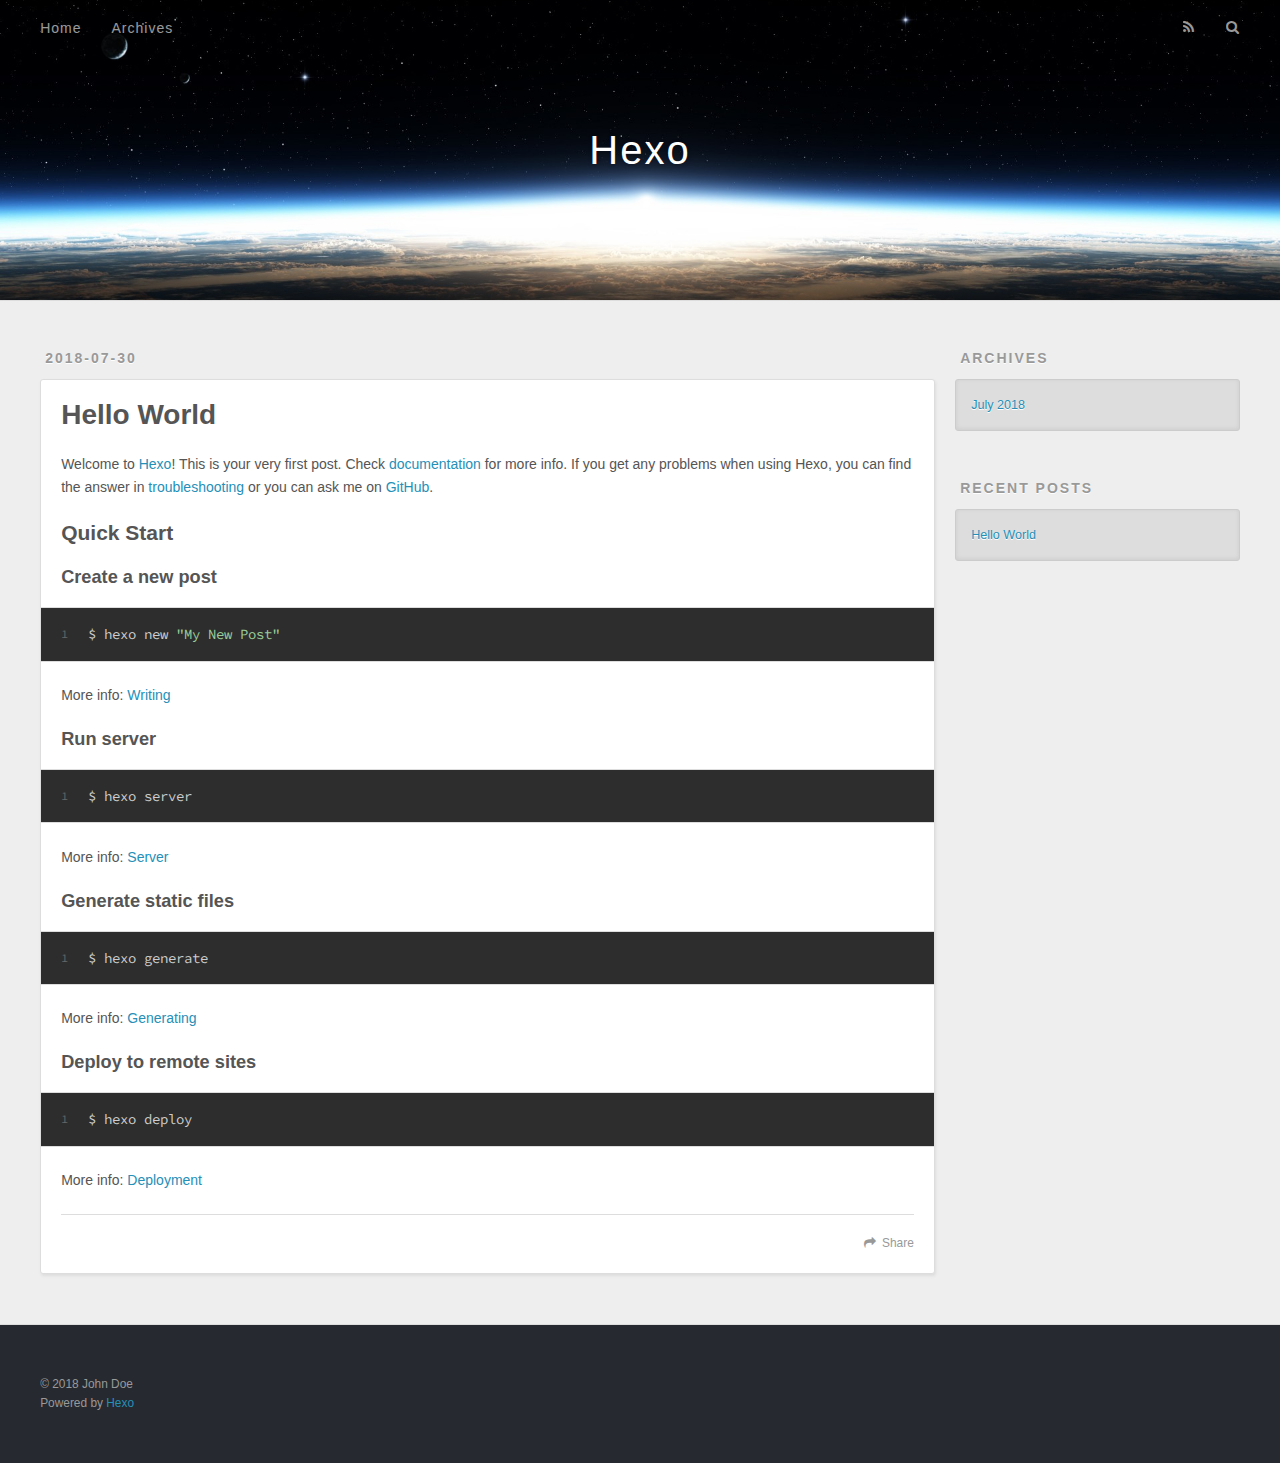
==== index.html @ 2c3c7ebe "Site updated: 2018-07-30 18:03:19" ====
<!DOCTYPE html>
<html>
<head>
  <meta charset="utf-8">
  

  
  <title>Hexo</title>
  <meta name="viewport" content="width=device-width, initial-scale=1, maximum-scale=1">
  <meta property="og:type" content="website">
<meta property="og:title" content="Hexo">
<meta property="og:url" content="http://yoursite.com/index.html">
<meta property="og:site_name" content="Hexo">
<meta property="og:locale" content="default">
<meta name="twitter:card" content="summary">
<meta name="twitter:title" content="Hexo">
  
    <link rel="alternate" href="/atom.xml" title="Hexo" type="application/atom+xml">
  
  
    <link rel="icon" href="/favicon.png">
  
  
    <link href="//fonts.googleapis.com/css?family=Source+Code+Pro" rel="stylesheet" type="text/css">
  
  <link rel="stylesheet" href="/css/style.css">
</head>

<body>
  <div id="container">
    <div id="wrap">
      <header id="header">
  <div id="banner"></div>
  <div id="header-outer" class="outer">
    <div id="header-title" class="inner">
      <h1 id="logo-wrap">
        <a href="/" id="logo">Hexo</a>
      </h1>
      
    </div>
    <div id="header-inner" class="inner">
      <nav id="main-nav">
        <a id="main-nav-toggle" class="nav-icon"></a>
        
          <a class="main-nav-link" href="/">Home</a>
        
          <a class="main-nav-link" href="/archives">Archives</a>
        
      </nav>
      <nav id="sub-nav">
        
          <a id="nav-rss-link" class="nav-icon" href="/atom.xml" title="RSS Feed"></a>
        
        <a id="nav-search-btn" class="nav-icon" title="Search"></a>
      </nav>
      <div id="search-form-wrap">
        <form action="//google.com/search" method="get" accept-charset="UTF-8" class="search-form"><input type="search" name="q" class="search-form-input" placeholder="Search"><button type="submit" class="search-form-submit">&#xF002;</button><input type="hidden" name="sitesearch" value="http://yoursite.com"></form>
      </div>
    </div>
  </div>
</header>
      <div class="outer">
        <section id="main">
  
    <article id="post-hello-world" class="article article-type-post" itemscope itemprop="blogPost">
  <div class="article-meta">
    <a href="/2018/07/30/hello-world/" class="article-date">
  <time datetime="2018-07-30T08:54:35.050Z" itemprop="datePublished">2018-07-30</time>
</a>
    
  </div>
  <div class="article-inner">
    
    
      <header class="article-header">
        
  
    <h1 itemprop="name">
      <a class="article-title" href="/2018/07/30/hello-world/">Hello World</a>
    </h1>
  

      </header>
    
    <div class="article-entry" itemprop="articleBody">
      
        <p>Welcome to <a href="https://hexo.io/" target="_blank" rel="noopener">Hexo</a>! This is your very first post. Check <a href="https://hexo.io/docs/" target="_blank" rel="noopener">documentation</a> for more info. If you get any problems when using Hexo, you can find the answer in <a href="https://hexo.io/docs/troubleshooting.html" target="_blank" rel="noopener">troubleshooting</a> or you can ask me on <a href="https://github.com/hexojs/hexo/issues" target="_blank" rel="noopener">GitHub</a>.</p>
<h2 id="Quick-Start"><a href="#Quick-Start" class="headerlink" title="Quick Start"></a>Quick Start</h2><h3 id="Create-a-new-post"><a href="#Create-a-new-post" class="headerlink" title="Create a new post"></a>Create a new post</h3><figure class="highlight bash"><table><tr><td class="gutter"><pre><span class="line">1</span><br></pre></td><td class="code"><pre><span class="line">$ hexo new <span class="string">"My New Post"</span></span><br></pre></td></tr></table></figure>
<p>More info: <a href="https://hexo.io/docs/writing.html" target="_blank" rel="noopener">Writing</a></p>
<h3 id="Run-server"><a href="#Run-server" class="headerlink" title="Run server"></a>Run server</h3><figure class="highlight bash"><table><tr><td class="gutter"><pre><span class="line">1</span><br></pre></td><td class="code"><pre><span class="line">$ hexo server</span><br></pre></td></tr></table></figure>
<p>More info: <a href="https://hexo.io/docs/server.html" target="_blank" rel="noopener">Server</a></p>
<h3 id="Generate-static-files"><a href="#Generate-static-files" class="headerlink" title="Generate static files"></a>Generate static files</h3><figure class="highlight bash"><table><tr><td class="gutter"><pre><span class="line">1</span><br></pre></td><td class="code"><pre><span class="line">$ hexo generate</span><br></pre></td></tr></table></figure>
<p>More info: <a href="https://hexo.io/docs/generating.html" target="_blank" rel="noopener">Generating</a></p>
<h3 id="Deploy-to-remote-sites"><a href="#Deploy-to-remote-sites" class="headerlink" title="Deploy to remote sites"></a>Deploy to remote sites</h3><figure class="highlight bash"><table><tr><td class="gutter"><pre><span class="line">1</span><br></pre></td><td class="code"><pre><span class="line">$ hexo deploy</span><br></pre></td></tr></table></figure>
<p>More info: <a href="https://hexo.io/docs/deployment.html" target="_blank" rel="noopener">Deployment</a></p>

      
    </div>
    <footer class="article-footer">
      <a data-url="http://yoursite.com/2018/07/30/hello-world/" data-id="cjk83dds400002kdl7iwa1p5o" class="article-share-link">Share</a>
      
      
    </footer>
  </div>
  
</article>


  


</section>
        
          <aside id="sidebar">
  
    

  
    

  
    
  
    
  <div class="widget-wrap">
    <h3 class="widget-title">Archives</h3>
    <div class="widget">
      <ul class="archive-list"><li class="archive-list-item"><a class="archive-list-link" href="/archives/2018/07/">July 2018</a></li></ul>
    </div>
  </div>


  
    
  <div class="widget-wrap">
    <h3 class="widget-title">Recent Posts</h3>
    <div class="widget">
      <ul>
        
          <li>
            <a href="/2018/07/30/hello-world/">Hello World</a>
          </li>
        
      </ul>
    </div>
  </div>

  
</aside>
        
      </div>
      <footer id="footer">
  
  <div class="outer">
    <div id="footer-info" class="inner">
      &copy; 2018 John Doe<br>
      Powered by <a href="http://hexo.io/" target="_blank">Hexo</a>
    </div>
  </div>
</footer>
    </div>
    <nav id="mobile-nav">
  
    <a href="/" class="mobile-nav-link">Home</a>
  
    <a href="/archives" class="mobile-nav-link">Archives</a>
  
</nav>
    

<script src="//ajax.googleapis.com/ajax/libs/jquery/2.0.3/jquery.min.js"></script>


  <link rel="stylesheet" href="/fancybox/jquery.fancybox.css">
  <script src="/fancybox/jquery.fancybox.pack.js"></script>


<script src="/js/script.js"></script>



  </div>
</body>
</html>
---- css/style.css ----
body {
  width: 100%;
}
body:before,
body:after {
  content: "";
  display: table;
}
body:after {
  clear: both;
}
html,
body,
div,
span,
applet,
object,
iframe,
h1,
h2,
h3,
h4,
h5,
h6,
p,
blockquote,
pre,
a,
abbr,
acronym,
address,
big,
cite,
code,
del,
dfn,
em,
img,
ins,
kbd,
q,
s,
samp,
small,
strike,
strong,
sub,
sup,
tt,
var,
dl,
dt,
dd,
ol,
ul,
li,
fieldset,
form,
label,
legend,
table,
caption,
tbody,
tfoot,
thead,
tr,
th,
td {
  margin: 0;
  padding: 0;
  border: 0;
  outline: 0;
  font-weight: inherit;
  font-style: inherit;
  font-family: inherit;
  font-size: 100%;
  vertical-align: baseline;
}
body {
  line-height: 1;
  color: #000;
  background: #fff;
}
ol,
ul {
  list-style: none;
}
table {
  border-collapse: separate;
  border-spacing: 0;
  vertical-align: middle;
}
caption,
th,
td {
  text-align: left;
  font-weight: normal;
  vertical-align: middle;
}
a img {
  border: none;
}
input,
button {
  margin: 0;
  padding: 0;
}
input::-moz-focus-inner,
button::-moz-focus-inner {
  border: 0;
  padding: 0;
}
@font-face {
  font-family: FontAwesome;
  font-style: normal;
  font-weight: normal;
  src: url("fonts/fontawesome-webfont.eot?v=#4.0.3");
  src: url("fonts/fontawesome-webfont.eot?#iefix&v=#4.0.3") format("embedded-opentype"), url("fonts/fontawesome-webfont.woff?v=#4.0.3") format("woff"), url("fonts/fontawesome-webfont.ttf?v=#4.0.3") format("truetype"), url("fonts/fontawesome-webfont.svg#fontawesomeregular?v=#4.0.3") format("svg");
}
html,
body,
#container {
  height: 100%;
}
body {
  background: #eee;
  font: 14px -apple-system, BlinkMacSystemFont, "Segoe UI", "Roboto", "Oxygen", "Ubuntu", "Cantarell", "Fira Sans", "Droid Sans", "Helvetica Neue", sans-serif;
  -webkit-text-size-adjust: 100%;
}
.outer {
  max-width: 1220px;
  margin: 0 auto;
  padding: 0 20px;
}
.outer:before,
.outer:after {
  content: "";
  display: table;
}
.outer:after {
  clear: both;
}
.inner {
  display: inline;
  float: left;
  width: 98.33333333333333%;
  margin: 0 0.833333333333333%;
}
.left,
.alignleft {
  float: left;
}
.right,
.alignright {
  float: right;
}
.clear {
  clear: both;
}
#container {
  position: relative;
}
.mobile-nav-on {
  overflow: hidden;
}
#wrap {
  height: 100%;
  width: 100%;
  position: absolute;
  top: 0;
  left: 0;
  -webkit-transition: 0.2s ease-out;
  -moz-transition: 0.2s ease-out;
  -ms-transition: 0.2s ease-out;
  transition: 0.2s ease-out;
  z-index: 1;
  background: #eee;
}
.mobile-nav-on #wrap {
  left: 280px;
}
@media screen and (min-width: 768px) {
  #main {
    display: inline;
    float: left;
    width: 73.33333333333333%;
    margin: 0 0.833333333333333%;
  }
}
.article-date,
.article-category-link,
.archive-year,
.widget-title {
  text-decoration: none;
  text-transform: uppercase;
  letter-spacing: 2px;
  color: #999;
  margin-bottom: 1em;
  margin-left: 5px;
  line-height: 1em;
  text-shadow: 0 1px #fff;
  font-weight: bold;
}
.article-inner,
.archive-article-inner {
  background: #fff;
  -webkit-box-shadow: 1px 2px 3px #ddd;
  box-shadow: 1px 2px 3px #ddd;
  border: 1px solid #ddd;
  border-radius: 3px;
}
.article-entry h1,
.widget h1 {
  font-size: 2em;
}
.article-entry h2,
.widget h2 {
  font-size: 1.5em;
}
.article-entry h3,
.widget h3 {
  font-size: 1.3em;
}
.article-entry h4,
.widget h4 {
  font-size: 1.2em;
}
.article-entry h5,
.widget h5 {
  font-size: 1em;
}
.article-entry h6,
.widget h6 {
  font-size: 1em;
  color: #999;
}
.article-entry hr,
.widget hr {
  border: 1px dashed #ddd;
}
.article-entry strong,
.widget strong {
  font-weight: bold;
}
.article-entry em,
.widget em,
.article-entry cite,
.widget cite {
  font-style: italic;
}
.article-entry sup,
.widget sup,
.article-entry sub,
.widget sub {
  font-size: 0.75em;
  line-height: 0;
  position: relative;
  vertical-align: baseline;
}
.article-entry sup,
.widget sup {
  top: -0.5em;
}
.article-entry sub,
.widget sub {
  bottom: -0.2em;
}
.article-entry small,
.widget small {
  font-size: 0.85em;
}
.article-entry acronym,
.widget acronym,
.article-entry abbr,
.widget abbr {
  border-bottom: 1px dotted;
}
.article-entry ul,
.widget ul,
.article-entry ol,
.widget ol,
.article-entry dl,
.widget dl {
  margin: 0 20px;
  line-height: 1.6em;
}
.article-entry ul ul,
.widget ul ul,
.article-entry ol ul,
.widget ol ul,
.article-entry ul ol,
.widget ul ol,
.article-entry ol ol,
.widget ol ol {
  margin-top: 0;
  margin-bottom: 0;
}
.article-entry ul,
.widget ul {
  list-style: disc;
}
.article-entry ol,
.widget ol {
  list-style: decimal;
}
.article-entry dt,
.widget dt {
  font-weight: bold;
}
#header {
  height: 300px;
  position: relative;
  border-bottom: 1px solid #ddd;
}
#header:before,
#header:after {
  content: "";
  position: absolute;
  left: 0;
  right: 0;
  height: 40px;
}
#header:before {
  top: 0;
  background: -webkit-linear-gradient(rgba(0,0,0,0.2), transparent);
  background: -moz-linear-gradient(rgba(0,0,0,0.2), transparent);
  background: -ms-linear-gradient(rgba(0,0,0,0.2), transparent);
  background: linear-gradient(rgba(0,0,0,0.2), transparent);
}
#header:after {
  bottom: 0;
  background: -webkit-linear-gradient(transparent, rgba(0,0,0,0.2));
  background: -moz-linear-gradient(transparent, rgba(0,0,0,0.2));
  background: -ms-linear-gradient(transparent, rgba(0,0,0,0.2));
  background: linear-gradient(transparent, rgba(0,0,0,0.2));
}
#header-outer {
  height: 100%;
  position: relative;
}
#header-inner {
  position: relative;
  overflow: hidden;
}
#banner {
  position: absolute;
  top: 0;
  left: 0;
  width: 100%;
  height: 100%;
  background: url("images/banner.jpg") center #000;
  -webkit-background-size: cover;
  -moz-background-size: cover;
  background-size: cover;
  z-index: -1;
}
#header-title {
  text-align: center;
  height: 40px;
  position: absolute;
  top: 50%;
  left: 0;
  margin-top: -20px;
}
#logo,
#subtitle {
  text-decoration: none;
  color: #fff;
  font-weight: 300;
  text-shadow: 0 1px 4px rgba(0,0,0,0.3);
}
#logo {
  font-size: 40px;
  line-height: 40px;
  letter-spacing: 2px;
}
#subtitle {
  font-size: 16px;
  line-height: 16px;
  letter-spacing: 1px;
}
#subtitle-wrap {
  margin-top: 16px;
}
#main-nav {
  float: left;
  margin-left: -15px;
}
.nav-icon,
.main-nav-link {
  float: left;
  color: #fff;
  opacity: 0.6;
  text-decoration: none;
  text-shadow: 0 1px rgba(0,0,0,0.2);
  -webkit-transition: opacity 0.2s;
  -moz-transition: opacity 0.2s;
  -ms-transition: opacity 0.2s;
  transition: opacity 0.2s;
  display: block;
  padding: 20px 15px;
}
.nav-icon:hover,
.main-nav-link:hover {
  opacity: 1;
}
.nav-icon {
  font-family: FontAwesome;
  text-align: center;
  font-size: 14px;
  width: 14px;
  height: 14px;
  padding: 20px 15px;
  position: relative;
  cursor: pointer;
}
.main-nav-link {
  font-weight: 300;
  letter-spacing: 1px;
}
@media screen and (max-width: 479px) {
  .main-nav-link {
    display: none;
  }
}
#main-nav-toggle {
  display: none;
}
#main-nav-toggle:before {
  content: "\f0c9";
}
@media screen and (max-width: 479px) {
  #main-nav-toggle {
    display: block;
  }
}
#sub-nav {
  float: right;
  margin-right: -15px;
}
#nav-rss-link:before {
  content: "\f09e";
}
#nav-search-btn:before {
  content: "\f002";
}
#search-form-wrap {
  position: absolute;
  top: 15px;
  width: 150px;
  height: 30px;
  right: -150px;
  opacity: 0;
  -webkit-transition: 0.2s ease-out;
  -moz-transition: 0.2s ease-out;
  -ms-transition: 0.2s ease-out;
  transition: 0.2s ease-out;
}
#search-form-wrap.on {
  opacity: 1;
  right: 0;
}
@media screen and (max-width: 479px) {
  #search-form-wrap {
    width: 100%;
    right: -100%;
  }
}
.search-form {
  position: absolute;
  top: 0;
  left: 0;
  right: 0;
  background: #fff;
  padding: 5px 15px;
  border-radius: 15px;
  -webkit-box-shadow: 0 0 10px rgba(0,0,0,0.3);
  box-shadow: 0 0 10px rgba(0,0,0,0.3);
}
.search-form-input {
  border: none;
  background: none;
  color: #555;
  width: 100%;
  font: 13px -apple-system, BlinkMacSystemFont, "Segoe UI", "Roboto", "Oxygen", "Ubuntu", "Cantarell", "Fira Sans", "Droid Sans", "Helvetica Neue", sans-serif;
  outline: none;
}
.search-form-input::-webkit-search-results-decoration,
.search-form-input::-webkit-search-cancel-button {
  -webkit-appearance: none;
}
.search-form-submit {
  position: absolute;
  top: 50%;
  right: 10px;
  margin-top: -7px;
  font: 13px FontAwesome;
  border: none;
  background: none;
  color: #bbb;
  cursor: pointer;
}
.search-form-submit:hover,
.search-form-submit:focus {
  color: #777;
}
.article {
  margin: 50px 0;
}
.article-inner {
  overflow: hidden;
}
.article-meta:before,
.article-meta:after {
  content: "";
  display: table;
}
.article-meta:after {
  clear: both;
}
.article-date {
  float: left;
}
.article-category {
  float: left;
  line-height: 1em;
  color: #ccc;
  text-shadow: 0 1px #fff;
  margin-left: 8px;
}
.article-category:before {
  content: "\2022";
}
.article-category-link {
  margin: 0 12px 1em;
}
.article-header {
  padding: 20px 20px 0;
}
.article-title {
  text-decoration: none;
  font-size: 2em;
  font-weight: bold;
  color: #555;
  line-height: 1.1em;
  -webkit-transition: color 0.2s;
  -moz-transition: color 0.2s;
  -ms-transition: color 0.2s;
  transition: color 0.2s;
}
a.article-title:hover {
  color: #258fb8;
}
.article-entry {
  color: #555;
  padding: 0 20px;
}
.article-entry:before,
.article-entry:after {
  content: "";
  display: table;
}
.article-entry:after {
  clear: both;
}
.article-entry p,
.article-entry table {
  line-height: 1.6em;
  margin: 1.6em 0;
}
.article-entry h1,
.article-entry h2,
.article-entry h3,
.article-entry h4,
.article-entry h5,
.article-entry h6 {
  font-weight: bold;
}
.article-entry h1,
.article-entry h2,
.article-entry h3,
.article-entry h4,
.article-entry h5,
.article-entry h6 {
  line-height: 1.1em;
  margin: 1.1em 0;
}
.article-entry a {
  color: #258fb8;
  text-decoration: none;
}
.article-entry a:hover {
  text-decoration: underline;
}
.article-entry ul,
.article-entry ol,
.article-entry dl {
  margin-top: 1.6em;
  margin-bottom: 1.6em;
}
.article-entry img,
.article-entry video {
  max-width: 100%;
  height: auto;
  display: block;
  margin: auto;
}
.article-entry iframe {
  border: none;
}
.article-entry table {
  width: 100%;
  border-collapse: collapse;
  border-spacing: 0;
}
.article-entry th {
  font-weight: bold;
  border-bottom: 3px solid #ddd;
  padding-bottom: 0.5em;
}
.article-entry td {
  border-bottom: 1px solid #ddd;
  padding: 10px 0;
}
.article-entry blockquote {
  font-family: Georgia, "Times New Roman", serif;
  font-size: 1.4em;
  margin: 1.6em 20px;
  text-align: center;
}
.article-entry blockquote footer {
  font-size: 14px;
  margin: 1.6em 0;
  font-family: -apple-system, BlinkMacSystemFont, "Segoe UI", "Roboto", "Oxygen", "Ubuntu", "Cantarell", "Fira Sans", "Droid Sans", "Helvetica Neue", sans-serif;
}
.article-entry blockquote footer cite:before {
  content: "—";
  padding: 0 0.5em;
}
.article-entry .pullquote {
  text-align: left;
  width: 45%;
  margin: 0;
}
.article-entry .pullquote.left {
  margin-left: 0.5em;
  margin-right: 1em;
}
.article-entry .pullquote.right {
  margin-right: 0.5em;
  margin-left: 1em;
}
.article-entry .caption {
  color: #999;
  display: block;
  font-size: 0.9em;
  margin-top: 0.5em;
  position: relative;
  text-align: center;
}
.article-entry .video-container {
  position: relative;
  padding-top: 56.25%;
  height: 0;
  overflow: hidden;
}
.article-entry .video-container iframe,
.article-entry .video-container object,
.article-entry .video-container embed {
  position: absolute;
  top: 0;
  left: 0;
  width: 100%;
  height: 100%;
  margin-top: 0;
}
.article-more-link a {
  display: inline-block;
  line-height: 1em;
  padding: 6px 15px;
  border-radius: 15px;
  background: #eee;
  color: #999;
  text-shadow: 0 1px #fff;
  text-decoration: none;
}
.article-more-link a:hover {
  background: #258fb8;
  color: #fff;
  text-decoration: none;
  text-shadow: 0 1px #1e7293;
}
.article-footer {
  font-size: 0.85em;
  line-height: 1.6em;
  border-top: 1px solid #ddd;
  padding-top: 1.6em;
  margin: 0 20px 20px;
}
.article-footer:before,
.article-footer:after {
  content: "";
  display: table;
}
.article-footer:after {
  clear: both;
}
.article-footer a {
  color: #999;
  text-decoration: none;
}
.article-footer a:hover {
  color: #555;
}
.article-tag-list-item {
  float: left;
  margin-right: 10px;
}
.article-tag-list-link:before {
  content: "#";
}
.article-comment-link {
  float: right;
}
.article-comment-link:before {
  content: "\f075";
  font-family: FontAwesome;
  padding-right: 8px;
}
.article-share-link {
  cursor: pointer;
  float: right;
  margin-left: 20px;
}
.article-share-link:before {
  content: "\f064";
  font-family: FontAwesome;
  padding-right: 6px;
}
#article-nav {
  position: relative;
}
#article-nav:before,
#article-nav:after {
  content: "";
  display: table;
}
#article-nav:after {
  clear: both;
}
@media screen and (min-width: 768px) {
  #article-nav {
    margin: 50px 0;
  }
  #article-nav:before {
    width: 8px;
    height: 8px;
    position: absolute;
    top: 50%;
    left: 50%;
    margin-top: -4px;
    margin-left: -4px;
    content: "";
    border-radius: 50%;
    background: #ddd;
    -webkit-box-shadow: 0 1px 2px #fff;
    box-shadow: 0 1px 2px #fff;
  }
}
.article-nav-link-wrap {
  text-decoration: none;
  text-shadow: 0 1px #fff;
  color: #999;
  -webkit-box-sizing: border-box;
  -moz-box-sizing: border-box;
  box-sizing: border-box;
  margin-top: 50px;
  text-align: center;
  display: block;
}
.article-nav-link-wrap:hover {
  color: #555;
}
@media screen and (min-width: 768px) {
  .article-nav-link-wrap {
    width: 50%;
    margin-top: 0;
  }
}
@media screen and (min-width: 768px) {
  #article-nav-newer {
    float: left;
    text-align: right;
    padding-right: 20px;
  }
}
@media screen and (min-width: 768px) {
  #article-nav-older {
    float: right;
    text-align: left;
    padding-left: 20px;
  }
}
.article-nav-caption {
  text-transform: uppercase;
  letter-spacing: 2px;
  color: #ddd;
  line-height: 1em;
  font-weight: bold;
}
#article-nav-newer .article-nav-caption {
  margin-right: -2px;
}
.article-nav-title {
  font-size: 0.85em;
  line-height: 1.6em;
  margin-top: 0.5em;
}
.article-share-box {
  position: absolute;
  display: none;
  background: #fff;
  -webkit-box-shadow: 1px 2px 10px rgba(0,0,0,0.2);
  box-shadow: 1px 2px 10px rgba(0,0,0,0.2);
  border-radius: 3px;
  margin-left: -145px;
  overflow: hidden;
  z-index: 1;
}
.article-share-box.on {
  display: block;
}
.article-share-input {
  width: 100%;
  background: none;
  -webkit-box-sizing: border-box;
  -moz-box-sizing: border-box;
  box-sizing: border-box;
  font: 14px -apple-system, BlinkMacSystemFont, "Segoe UI", "Roboto", "Oxygen", "Ubuntu", "Cantarell", "Fira Sans", "Droid Sans", "Helvetica Neue", sans-serif;
  padding: 0 15px;
  color: #555;
  outline: none;
  border: 1px solid #ddd;
  border-radius: 3px 3px 0 0;
  height: 36px;
  line-height: 36px;
}
.article-share-links {
  background: #eee;
}
.article-share-links:before,
.article-share-links:after {
  content: "";
  display: table;
}
.article-share-links:after {
  clear: both;
}
.article-share-twitter,
.article-share-facebook,
.article-share-pinterest,
.article-share-google {
  width: 50px;
  height: 36px;
  display: block;
  float: left;
  position: relative;
  color: #999;
  text-shadow: 0 1px #fff;
}
.article-share-twitter:before,
.article-share-facebook:before,
.article-share-pinterest:before,
.article-share-google:before {
  font-size: 20px;
  font-family: FontAwesome;
  width: 20px;
  height: 20px;
  position: absolute;
  top: 50%;
  left: 50%;
  margin-top: -10px;
  margin-left: -10px;
  text-align: center;
}
.article-share-twitter:hover,
.article-share-facebook:hover,
.article-share-pinterest:hover,
.article-share-google:hover {
  color: #fff;
}
.article-share-twitter:before {
  content: "\f099";
}
.article-share-twitter:hover {
  background: #00aced;
  text-shadow: 0 1px #008abe;
}
.article-share-facebook:before {
  content: "\f09a";
}
.article-share-facebook:hover {
  background: #3b5998;
  text-shadow: 0 1px #2f477a;
}
.article-share-pinterest:before {
  content: "\f0d2";
}
.article-share-pinterest:hover {
  background: #cb2027;
  text-shadow: 0 1px #a21a1f;
}
.article-share-google:before {
  content: "\f0d5";
}
.article-share-google:hover {
  background: #dd4b39;
  text-shadow: 0 1px #be3221;
}
.article-gallery {
  background: #000;
  position: relative;
}
.article-gallery-photos {
  position: relative;
  overflow: hidden;
}
.article-gallery-img {
  display: none;
  max-width: 100%;
}
.article-gallery-img:first-child {
  display: block;
}
.article-gallery-img.loaded {
  position: absolute;
  display: block;
}
.article-gallery-img img {
  display: block;
  max-width: 100%;
  margin: 0 auto;
}
#comments {
  background: #fff;
  -webkit-box-shadow: 1px 2px 3px #ddd;
  box-shadow: 1px 2px 3px #ddd;
  padding: 20px;
  border: 1px solid #ddd;
  border-radius: 3px;
  margin: 50px 0;
}
#comments a {
  color: #258fb8;
}
.archives-wrap {
  margin: 50px 0;
}
.archives:before,
.archives:after {
  content: "";
  display: table;
}
.archives:after {
  clear: both;
}
.archive-year-wrap {
  margin-bottom: 1em;
}
.archives {
  -webkit-column-gap: 10px;
  -moz-column-gap: 10px;
  column-gap: 10px;
}
@media screen and (min-width: 480px) and (max-width: 767px) {
  .archives {
    -webkit-column-count: 2;
    -moz-column-count: 2;
    column-count: 2;
  }
}
@media screen and (min-width: 768px) {
  .archives {
    -webkit-column-count: 3;
    -moz-column-count: 3;
    column-count: 3;
  }
}
.archive-article {
  -webkit-column-break-inside: avoid;
  page-break-inside: avoid;
  overflow: hidden;
  break-inside: avoid-column;
}
.archive-article-inner {
  padding: 10px;
  margin-bottom: 15px;
}
.archive-article-title {
  text-decoration: none;
  font-weight: bold;
  color: #555;
  -webkit-transition: color 0.2s;
  -moz-transition: color 0.2s;
  -ms-transition: color 0.2s;
  transition: color 0.2s;
  line-height: 1.6em;
}
.archive-article-title:hover {
  color: #258fb8;
}
.archive-article-footer {
  margin-top: 1em;
}
.archive-article-date {
  color: #999;
  text-decoration: none;
  font-size: 0.85em;
  line-height: 1em;
  margin-bottom: 0.5em;
  display: block;
}
#page-nav {
  margin: 50px auto;
  background: #fff;
  -webkit-box-shadow: 1px 2px 3px #ddd;
  box-shadow: 1px 2px 3px #ddd;
  border: 1px solid #ddd;
  border-radius: 3px;
  text-align: center;
  color: #999;
  overflow: hidden;
}
#page-nav:before,
#page-nav:after {
  content: "";
  display: table;
}
#page-nav:after {
  clear: both;
}
#page-nav a,
#page-nav span {
  padding: 10px 20px;
  line-height: 1;
  height: 2ex;
}
#page-nav a {
  color: #999;
  text-decoration: none;
}
#page-nav a:hover {
  background: #999;
  color: #fff;
}
#page-nav .prev {
  float: left;
}
#page-nav .next {
  float: right;
}
#page-nav .page-number {
  display: inline-block;
}
@media screen and (max-width: 479px) {
  #page-nav .page-number {
    display: none;
  }
}
#page-nav .current {
  color: #555;
  font-weight: bold;
}
#page-nav .space {
  color: #ddd;
}
#footer {
  background: #262a30;
  padding: 50px 0;
  border-top: 1px solid #ddd;
  color: #999;
}
#footer a {
  color: #258fb8;
  text-decoration: none;
}
#footer a:hover {
  text-decoration: underline;
}
#footer-info {
  line-height: 1.6em;
  font-size: 0.85em;
}
.article-entry pre,
.article-entry .highlight {
  background: #2d2d2d;
  margin: 0 -20px;
  padding: 15px 20px;
  border-style: solid;
  border-color: #ddd;
  border-width: 1px 0;
  overflow: auto;
  color: #ccc;
  line-height: 22.400000000000002px;
}
.article-entry .highlight .gutter pre,
.article-entry .gist .gist-file .gist-data .line-numbers {
  color: #666;
  font-size: 0.85em;
}
.article-entry pre,
.article-entry code {
  font-family: "Source Code Pro", Consolas, Monaco, Menlo, Consolas, monospace;
}
.article-entry code {
  background: #eee;
  text-shadow: 0 1px #fff;
  padding: 0 0.3em;
}
.article-entry pre code {
  background: none;
  text-shadow: none;
  padding: 0;
}
.article-entry .highlight pre {
  border: none;
  margin: 0;
  padding: 0;
}
.article-entry .highlight table {
  margin: 0;
  width: auto;
}
.article-entry .highlight td {
  border: none;
  padding: 0;
}
.article-entry .highlight figcaption {
  font-size: 0.85em;
  color: #999;
  line-height: 1em;
  margin-bottom: 1em;
}
.article-entry .highlight figcaption:before,
.article-entry .highlight figcaption:after {
  content: "";
  display: table;
}
.article-entry .highlight figcaption:after {
  clear: both;
}
.article-entry .highlight figcaption a {
  float: right;
}
.article-entry .highlight .gutter pre {
  text-align: right;
  padding-right: 20px;
}
.article-entry .highlight .line {
  height: 22.400000000000002px;
}
.article-entry .highlight .line.marked {
  background: #515151;
}
.article-entry .gist {
  margin: 0 -20px;
  border-style: solid;
  border-color: #ddd;
  border-width: 1px 0;
  background: #2d2d2d;
  padding: 15px 20px 15px 0;
}
.article-entry .gist .gist-file {
  border: none;
  font-family: "Source Code Pro", Consolas, Monaco, Menlo, Consolas, monospace;
  margin: 0;
}
.article-entry .gist .gist-file .gist-data {
  background: none;
  border: none;
}
.article-entry .gist .gist-file .gist-data .line-numbers {
  background: none;
  border: none;
  padding: 0 20px 0 0;
}
.article-entry .gist .gist-file .gist-data .line-data {
  padding: 0 !important;
}
.article-entry .gist .gist-file .highlight {
  margin: 0;
  padding: 0;
  border: none;
}
.article-entry .gist .gist-file .gist-meta {
  background: #2d2d2d;
  color: #999;
  font: 0.85em -apple-system, BlinkMacSystemFont, "Segoe UI", "Roboto", "Oxygen", "Ubuntu", "Cantarell", "Fira Sans", "Droid Sans", "Helvetica Neue", sans-serif;
  text-shadow: 0 0;
  padding: 0;
  margin-top: 1em;
  margin-left: 20px;
}
.article-entry .gist .gist-file .gist-meta a {
  color: #258fb8;
  font-weight: normal;
}
.article-entry .gist .gist-file .gist-meta a:hover {
  text-decoration: underline;
}
pre .comment,
pre .title {
  color: #999;
}
pre .variable,
pre .attribute,
pre .tag,
pre .regexp,
pre .ruby .constant,
pre .xml .tag .title,
pre .xml .pi,
pre .xml .doctype,
pre .html .doctype,
pre .css .id,
pre .css .class,
pre .css .pseudo {
  color: #f2777a;
}
pre .number,
pre .preprocessor,
pre .built_in,
pre .literal,
pre .params,
pre .constant {
  color: #f99157;
}
pre .class,
pre .ruby .class .title,
pre .css .rules .attribute {
  color: #9c9;
}
pre .string,
pre .value,
pre .inheritance,
pre .header,
pre .ruby .symbol,
pre .xml .cdata {
  color: #9c9;
}
pre .css .hexcolor {
  color: #6cc;
}
pre .function,
pre .python .decorator,
pre .python .title,
pre .ruby .function .title,
pre .ruby .title .keyword,
pre .perl .sub,
pre .javascript .title,
pre .coffeescript .title {
  color: #69c;
}
pre .keyword,
pre .javascript .function {
  color: #c9c;
}
@media screen and (max-width: 479px) {
  #mobile-nav {
    position: absolute;
    top: 0;
    left: 0;
    width: 280px;
    height: 100%;
    background: #191919;
    border-right: 1px solid #fff;
  }
}
@media screen and (max-width: 479px) {
  .mobile-nav-link {
    display: block;
    color: #999;
    text-decoration: none;
    padding: 15px 20px;
    font-weight: bold;
  }
  .mobile-nav-link:hover {
    color: #fff;
  }
}
@media screen and (min-width: 768px) {
  #sidebar {
    display: inline;
    float: left;
    width: 23.333333333333332%;
    margin: 0 0.833333333333333%;
  }
}
.widget-wrap {
  margin: 50px 0;
}
.widget {
  color: #777;
  text-shadow: 0 1px #fff;
  background: #ddd;
  -webkit-box-shadow: 0 -1px 4px #ccc inset;
  box-shadow: 0 -1px 4px #ccc inset;
  border: 1px solid #ccc;
  padding: 15px;
  border-radius: 3px;
}
.widget a {
  color: #258fb8;
  text-decoration: none;
}
.widget a:hover {
  text-decoration: underline;
}
.widget ul ul,
.widget ol ul,
.widget dl ul,
.widget ul ol,
.widget ol ol,
.widget dl ol,
.widget ul dl,
.widget ol dl,
.widget dl dl {
  margin-left: 15px;
  list-style: disc;
}
.widget {
  line-height: 1.6em;
  word-wrap: break-word;
  font-size: 0.9em;
}
.widget ul,
.widget ol {
  list-style: none;
  margin: 0;
}
.widget ul ul,
.widget ol ul,
.widget ul ol,
.widget ol ol {
  margin: 0 20px;
}
.widget ul ul,
.widget ol ul {
  list-style: disc;
}
.widget ul ol,
.widget ol ol {
  list-style: decimal;
}
.category-list-count,
.tag-list-count,
.archive-list-count {
  padding-left: 5px;
  color: #999;
  font-size: 0.85em;
}
.category-list-count:before,
.tag-list-count:before,
.archive-list-count:before {
  content: "(";
}
.category-list-count:after,
.tag-list-count:after,
.archive-list-count:after {
  content: ")";
}
.tagcloud a {
  margin-right: 5px;
  display: inline-block;
}
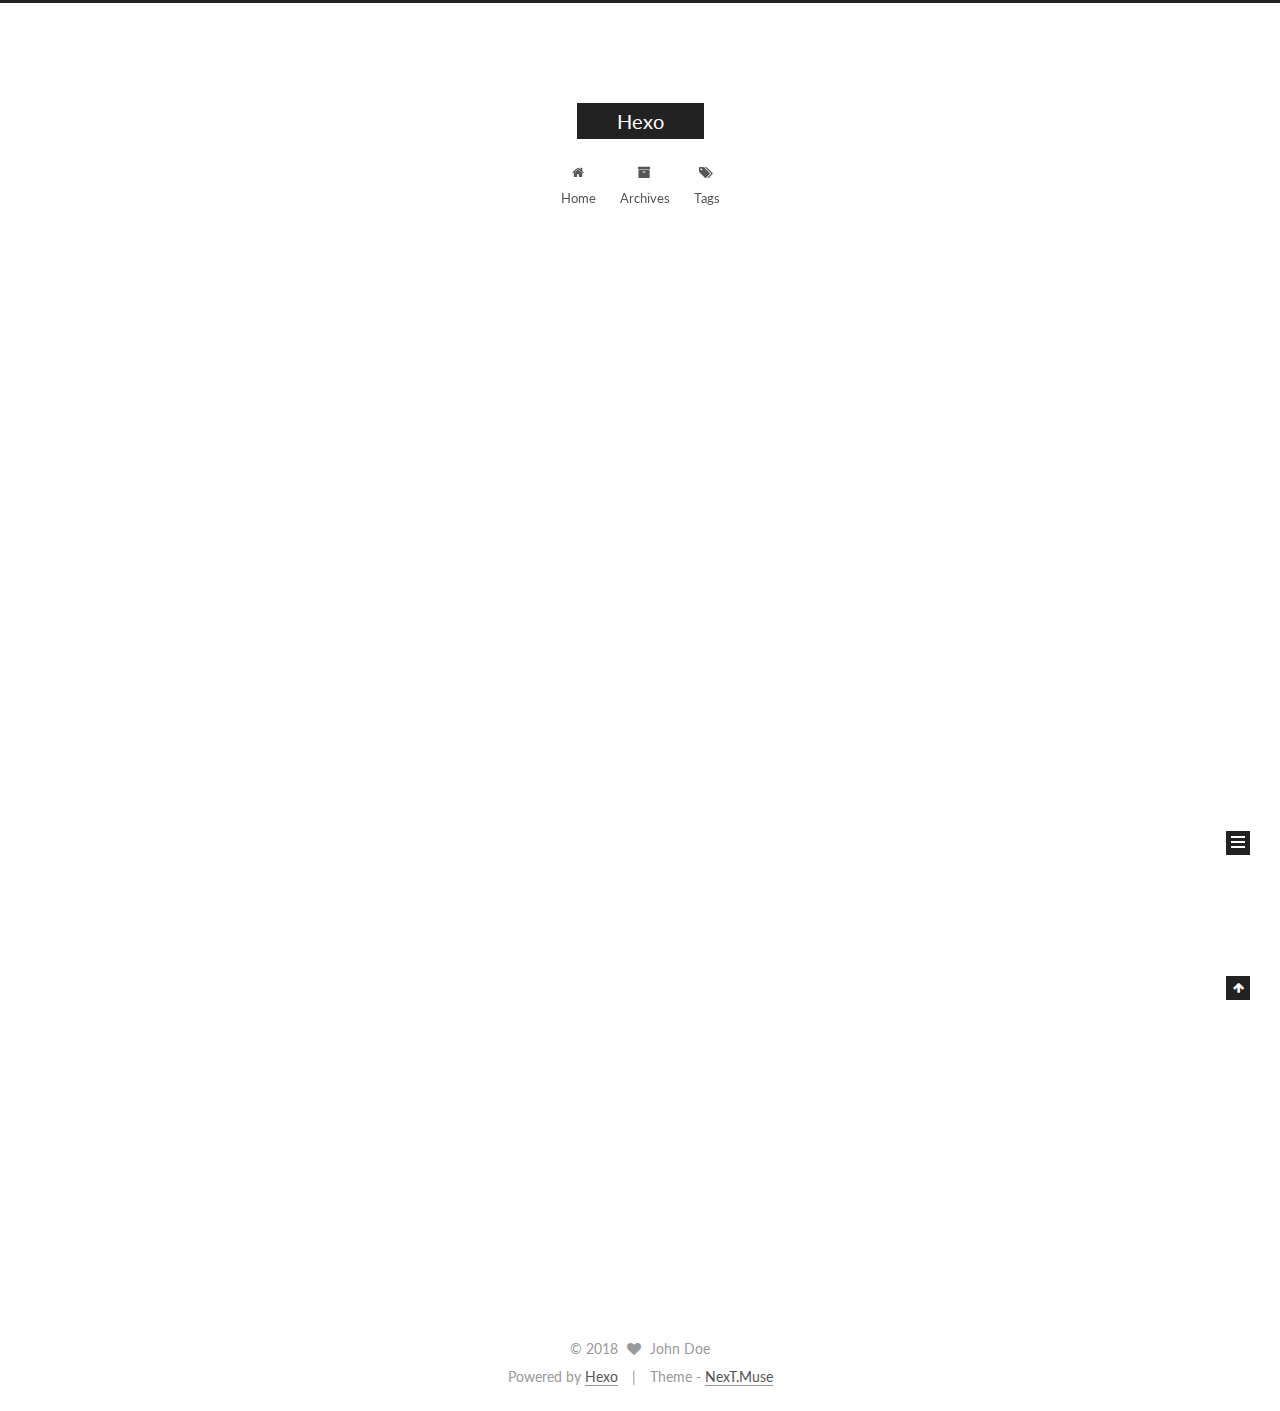
==== commit 26ca364d: "Site updated: 2018-07-30 19:33:08" ====
--- a/index.html
+++ b/index.html
@@ -1,90 +1,337 @@
 <!DOCTYPE html>
-<html>
+
+
+
+  
+
+
+<html class="theme-next muse use-motion" lang="">
 <head>
-  <meta charset="utf-8">
-  
-
-  
-  <title>Hexo</title>
-  <meta name="viewport" content="width=device-width, initial-scale=1, maximum-scale=1">
-  <meta property="og:type" content="website">
+  <meta charset="UTF-8"/>
+<meta http-equiv="X-UA-Compatible" content="IE=edge" />
+<meta name="viewport" content="width=device-width, initial-scale=1, maximum-scale=1"/>
+<meta name="theme-color" content="#222">
+
+
+
+
+
+
+
+
+
+<meta http-equiv="Cache-Control" content="no-transform" />
+<meta http-equiv="Cache-Control" content="no-siteapp" />
+
+
+
+
+
+
+
+
+
+
+
+
+
+
+
+  
+  
+  <link href="/lib/fancybox/source/jquery.fancybox.css?v=2.1.5" rel="stylesheet" type="text/css" />
+
+
+
+
+  
+  
+  
+  
+
+  
+    
+    
+  
+
+  
+
+  
+
+  
+
+  
+
+  
+    
+    
+    <link href="//fonts.googleapis.com/css?family=Lato:300,300italic,400,400italic,700,700italic&subset=latin,latin-ext" rel="stylesheet" type="text/css">
+  
+
+
+
+
+
+
+<link href="/lib/font-awesome/css/font-awesome.min.css?v=4.6.2" rel="stylesheet" type="text/css" />
+
+<link href="/css/main.css?v=5.1.2" rel="stylesheet" type="text/css" />
+
+
+  <meta name="keywords" content="Hexo, NexT" />
+
+
+
+
+
+
+
+
+  <link rel="shortcut icon" type="image/x-icon" href="/favicon.ico?v=5.1.2" />
+
+
+
+
+
+
+<meta property="og:type" content="website">
 <meta property="og:title" content="Hexo">
 <meta property="og:url" content="http://yoursite.com/index.html">
 <meta property="og:site_name" content="Hexo">
 <meta property="og:locale" content="default">
 <meta name="twitter:card" content="summary">
 <meta name="twitter:title" content="Hexo">
-  
-    <link rel="alternate" href="/atom.xml" title="Hexo" type="application/atom+xml">
-  
-  
-    <link rel="icon" href="/favicon.png">
-  
-  
-    <link href="//fonts.googleapis.com/css?family=Source+Code+Pro" rel="stylesheet" type="text/css">
-  
-  <link rel="stylesheet" href="/css/style.css">
+
+
+
+<script type="text/javascript" id="hexo.configurations">
+  var NexT = window.NexT || {};
+  var CONFIG = {
+    root: '/',
+    scheme: 'Muse',
+    sidebar: {"position":"left","display":"post","offset":12,"offset_float":12,"b2t":false,"scrollpercent":false,"onmobile":false},
+    fancybox: true,
+    tabs: true,
+    motion: true,
+    duoshuo: {
+      userId: '0',
+      author: 'Author'
+    },
+    algolia: {
+      applicationID: '',
+      apiKey: '',
+      indexName: '',
+      hits: {"per_page":10},
+      labels: {"input_placeholder":"Search for Posts","hits_empty":"We didn't find any results for the search: ${query}","hits_stats":"${hits} results found in ${time} ms"}
+    }
+  };
+</script>
+
+
+
+  <link rel="canonical" href="http://yoursite.com/"/>
+
+
+
+
+
+  <title>Hexo</title>
+  
+
+
+
+
+
+
+
+
+
+
+
+
+
+
 </head>
 
-<body>
-  <div id="container">
-    <div id="wrap">
-      <header id="header">
-  <div id="banner"></div>
-  <div id="header-outer" class="outer">
-    <div id="header-title" class="inner">
-      <h1 id="logo-wrap">
-        <a href="/" id="logo">Hexo</a>
-      </h1>
-      
+<body itemscope itemtype="http://schema.org/WebPage" lang="default">
+
+  
+  
+    
+  
+
+  <div class="container sidebar-position-left 
+   page-home 
+ ">
+    <div class="headband"></div>
+
+    <header id="header" class="header" itemscope itemtype="http://schema.org/WPHeader">
+      <div class="header-inner"><div class="site-brand-wrapper">
+  <div class="site-meta ">
+    
+
+    <div class="custom-logo-site-title">
+      <a href="/"  class="brand" rel="start">
+        <span class="logo-line-before"><i></i></span>
+        <span class="site-title">Hexo</span>
+        <span class="logo-line-after"><i></i></span>
+      </a>
     </div>
-    <div id="header-inner" class="inner">
-      <nav id="main-nav">
-        <a id="main-nav-toggle" class="nav-icon"></a>
-        
-          <a class="main-nav-link" href="/">Home</a>
-        
-          <a class="main-nav-link" href="/archives">Archives</a>
-        
-      </nav>
-      <nav id="sub-nav">
-        
-          <a id="nav-rss-link" class="nav-icon" href="/atom.xml" title="RSS Feed"></a>
-        
-        <a id="nav-search-btn" class="nav-icon" title="Search"></a>
-      </nav>
-      <div id="search-form-wrap">
-        <form action="//google.com/search" method="get" accept-charset="UTF-8" class="search-form"><input type="search" name="q" class="search-form-input" placeholder="Search"><button type="submit" class="search-form-submit">&#xF002;</button><input type="hidden" name="sitesearch" value="http://yoursite.com"></form>
-      </div>
-    </div>
+      
+        <p class="site-subtitle"></p>
+      
   </div>
-</header>
-      <div class="outer">
-        <section id="main">
-  
-    <article id="post-hello-world" class="article article-type-post" itemscope itemprop="blogPost">
-  <div class="article-meta">
-    <a href="/2018/07/30/hello-world/" class="article-date">
-  <time datetime="2018-07-30T08:54:35.050Z" itemprop="datePublished">2018-07-30</time>
-</a>
-    
+
+  <div class="site-nav-toggle">
+    <button>
+      <span class="btn-bar"></span>
+      <span class="btn-bar"></span>
+      <span class="btn-bar"></span>
+    </button>
   </div>
-  <div class="article-inner">
-    
-    
-      <header class="article-header">
-        
-  
-    <h1 itemprop="name">
-      <a class="article-title" href="/2018/07/30/hello-world/">Hello World</a>
-    </h1>
-  
-
+</div>
+
+<nav class="site-nav">
+  
+
+  
+    <ul id="menu" class="menu">
+      
+        
+        <li class="menu-item menu-item-home">
+          <a href="/" rel="section">
+            
+              <i class="menu-item-icon fa fa-fw fa-home"></i> <br />
+            
+            Home
+          </a>
+        </li>
+      
+        
+        <li class="menu-item menu-item-archives">
+          <a href="/archives/" rel="section">
+            
+              <i class="menu-item-icon fa fa-fw fa-archive"></i> <br />
+            
+            Archives
+          </a>
+        </li>
+      
+        
+        <li class="menu-item menu-item-tags">
+          <a href="/tags/" rel="section">
+            
+              <i class="menu-item-icon fa fa-fw fa-tags"></i> <br />
+            
+            Tags
+          </a>
+        </li>
+      
+
+      
+    </ul>
+  
+
+  
+</nav>
+
+
+
+ </div>
+    </header>
+
+    <main id="main" class="main">
+      <div class="main-inner">
+        <div class="content-wrap">
+          <div id="content" class="content">
+            
+  <section id="posts" class="posts-expand">
+    
+      
+
+  
+
+  
+  
+  
+
+  <article class="post post-type-normal" itemscope itemtype="http://schema.org/Article">
+  
+  
+  
+  <div class="post-block">
+    <link itemprop="mainEntityOfPage" href="http://yoursite.com/2018/07/30/hello-world/">
+
+    <span hidden itemprop="author" itemscope itemtype="http://schema.org/Person">
+      <meta itemprop="name" content="John Doe">
+      <meta itemprop="description" content="">
+      <meta itemprop="image" content="/images/avatar.gif">
+    </span>
+
+    <span hidden itemprop="publisher" itemscope itemtype="http://schema.org/Organization">
+      <meta itemprop="name" content="Hexo">
+    </span>
+
+    
+      <header class="post-header">
+
+        
+        
+          <h1 class="post-title" itemprop="name headline">
+                
+                <a class="post-title-link" href="/2018/07/30/hello-world/" itemprop="url">Hello World</a></h1>
+        
+
+        <div class="post-meta">
+          <span class="post-time">
+            
+              <span class="post-meta-item-icon">
+                <i class="fa fa-calendar-o"></i>
+              </span>
+              
+                <span class="post-meta-item-text">Posted on</span>
+              
+              <time title="Post created" itemprop="dateCreated datePublished" datetime="2018-07-30T16:54:35+08:00">
+                2018-07-30
+              </time>
+            
+
+            
+
+            
+          </span>
+
+          
+
+          
+            
+          
+
+          
+          
+
+          
+
+          
+
+          
+
+        </div>
       </header>
     
-    <div class="article-entry" itemprop="articleBody">
-      
-        <p>Welcome to <a href="https://hexo.io/" target="_blank" rel="noopener">Hexo</a>! This is your very first post. Check <a href="https://hexo.io/docs/" target="_blank" rel="noopener">documentation</a> for more info. If you get any problems when using Hexo, you can find the answer in <a href="https://hexo.io/docs/troubleshooting.html" target="_blank" rel="noopener">troubleshooting</a> or you can ask me on <a href="https://github.com/hexojs/hexo/issues" target="_blank" rel="noopener">GitHub</a>.</p>
+
+    
+    
+    
+    <div class="post-body" itemprop="articleBody">
+
+      
+      
+
+      
+        
+          
+            <p>Welcome to <a href="https://hexo.io/" target="_blank" rel="noopener">Hexo</a>! This is your very first post. Check <a href="https://hexo.io/docs/" target="_blank" rel="noopener">documentation</a> for more info. If you get any problems when using Hexo, you can find the answer in <a href="https://hexo.io/docs/troubleshooting.html" target="_blank" rel="noopener">troubleshooting</a> or you can ask me on <a href="https://github.com/hexojs/hexo/issues" target="_blank" rel="noopener">GitHub</a>.</p>
 <h2 id="Quick-Start"><a href="#Quick-Start" class="headerlink" title="Quick Start"></a>Quick Start</h2><h3 id="Create-a-new-post"><a href="#Create-a-new-post" class="headerlink" title="Create a new post"></a>Create a new post</h3><figure class="highlight bash"><table><tr><td class="gutter"><pre><span class="line">1</span><br></pre></td><td class="code"><pre><span class="line">$ hexo new <span class="string">"My New Post"</span></span><br></pre></td></tr></table></figure>
 <p>More info: <a href="https://hexo.io/docs/writing.html" target="_blank" rel="noopener">Writing</a></p>
 <h3 id="Run-server"><a href="#Run-server" class="headerlink" title="Run server"></a>Run server</h3><figure class="highlight bash"><table><tr><td class="gutter"><pre><span class="line">1</span><br></pre></td><td class="code"><pre><span class="line">$ hexo server</span><br></pre></td></tr></table></figure>
@@ -94,91 +341,284 @@
 <h3 id="Deploy-to-remote-sites"><a href="#Deploy-to-remote-sites" class="headerlink" title="Deploy to remote sites"></a>Deploy to remote sites</h3><figure class="highlight bash"><table><tr><td class="gutter"><pre><span class="line">1</span><br></pre></td><td class="code"><pre><span class="line">$ hexo deploy</span><br></pre></td></tr></table></figure>
 <p>More info: <a href="https://hexo.io/docs/deployment.html" target="_blank" rel="noopener">Deployment</a></p>
 
+          
+        
       
     </div>
-    <footer class="article-footer">
-      <a data-url="http://yoursite.com/2018/07/30/hello-world/" data-id="cjk83dds400002kdl7iwa1p5o" class="article-share-link">Share</a>
-      
+    
+    
+    
+
+    
+
+    
+
+    
+
+    <footer class="post-footer">
+      
+
+      
+
+      
+
+      
+      
+        <div class="post-eof"></div>
       
     </footer>
   </div>
   
-</article>
-
-
-  
-
-
-</section>
-        
-          <aside id="sidebar">
-  
-    
-
-  
-    
-
-  
-    
-  
-    
-  <div class="widget-wrap">
-    <h3 class="widget-title">Archives</h3>
-    <div class="widget">
-      <ul class="archive-list"><li class="archive-list-item"><a class="archive-list-link" href="/archives/2018/07/">July 2018</a></li></ul>
+  
+  
+  </article>
+
+
+    
+  </section>
+
+  
+
+
+          </div>
+          
+
+
+          
+
+        </div>
+        
+          
+  
+  <div class="sidebar-toggle">
+    <div class="sidebar-toggle-line-wrap">
+      <span class="sidebar-toggle-line sidebar-toggle-line-first"></span>
+      <span class="sidebar-toggle-line sidebar-toggle-line-middle"></span>
+      <span class="sidebar-toggle-line sidebar-toggle-line-last"></span>
     </div>
   </div>
 
-
-  
-    
-  <div class="widget-wrap">
-    <h3 class="widget-title">Recent Posts</h3>
-    <div class="widget">
-      <ul>
-        
-          <li>
-            <a href="/2018/07/30/hello-world/">Hello World</a>
-          </li>
-        
-      </ul>
+  <aside id="sidebar" class="sidebar">
+    
+    <div class="sidebar-inner">
+
+      
+
+      
+
+      <section class="site-overview sidebar-panel sidebar-panel-active">
+        <div class="site-author motion-element" itemprop="author" itemscope itemtype="http://schema.org/Person">
+          <img class="site-author-image" itemprop="image"
+               src="/images/avatar.gif"
+               alt="John Doe" />
+          <p class="site-author-name" itemprop="name">John Doe</p>
+           
+              <p class="site-description motion-element" itemprop="description"></p>
+          
+        </div>
+        <nav class="site-state motion-element">
+
+          
+            <div class="site-state-item site-state-posts">
+              <a href="/archives/">
+                <span class="site-state-item-count">1</span>
+                <span class="site-state-item-name">posts</span>
+              </a>
+            </div>
+          
+
+          
+
+          
+
+        </nav>
+
+        
+
+        <div class="links-of-author motion-element">
+          
+        </div>
+
+        
+        
+
+        
+        
+
+        
+
+
+      </section>
+
+      
+
+      
+
     </div>
+  </aside>
+
+
+        
+      </div>
+    </main>
+
+    <footer id="footer" class="footer">
+      <div class="footer-inner">
+        <div class="copyright" >
+  
+  &copy; 
+  <span itemprop="copyrightYear">2018</span>
+  <span class="with-love">
+    <i class="fa fa-heart"></i>
+  </span>
+  <span class="author" itemprop="copyrightHolder">John Doe</span>
+</div>
+
+
+<div class="powered-by">
+  Powered by <a class="theme-link" href="https://hexo.io">Hexo</a>
+</div>
+
+<div class="theme-info">
+  Theme -
+  <a class="theme-link" href="https://github.com/iissnan/hexo-theme-next">
+    NexT.Muse
+  </a>
+</div>
+
+
+        
+
+        
+      </div>
+    </footer>
+
+    
+      <div class="back-to-top">
+        <i class="fa fa-arrow-up"></i>
+        
+      </div>
+    
+
   </div>
 
   
-</aside>
-        
-      </div>
-      <footer id="footer">
-  
-  <div class="outer">
-    <div id="footer-info" class="inner">
-      &copy; 2018 John Doe<br>
-      Powered by <a href="http://hexo.io/" target="_blank">Hexo</a>
-    </div>
-  </div>
-</footer>
-    </div>
-    <nav id="mobile-nav">
-  
-    <a href="/" class="mobile-nav-link">Home</a>
-  
-    <a href="/archives" class="mobile-nav-link">Archives</a>
-  
-</nav>
-    
-
-<script src="//ajax.googleapis.com/ajax/libs/jquery/2.0.3/jquery.min.js"></script>
-
-
-  <link rel="stylesheet" href="/fancybox/jquery.fancybox.css">
-  <script src="/fancybox/jquery.fancybox.pack.js"></script>
-
-
-<script src="/js/script.js"></script>
-
-
-
-  </div>
+
+<script type="text/javascript">
+  if (Object.prototype.toString.call(window.Promise) !== '[object Function]') {
+    window.Promise = null;
+  }
+</script>
+
+
+
+
+
+
+
+
+
+  
+
+
+
+
+
+
+
+
+
+
+
+
+  
+  <script type="text/javascript" src="/lib/jquery/index.js?v=2.1.3"></script>
+
+  
+  <script type="text/javascript" src="/lib/fastclick/lib/fastclick.min.js?v=1.0.6"></script>
+
+  
+  <script type="text/javascript" src="/lib/jquery_lazyload/jquery.lazyload.js?v=1.9.7"></script>
+
+  
+  <script type="text/javascript" src="/lib/velocity/velocity.min.js?v=1.2.1"></script>
+
+  
+  <script type="text/javascript" src="/lib/velocity/velocity.ui.min.js?v=1.2.1"></script>
+
+  
+  <script type="text/javascript" src="/lib/fancybox/source/jquery.fancybox.pack.js?v=2.1.5"></script>
+
+
+  
+
+
+  <script type="text/javascript" src="/js/src/utils.js?v=5.1.2"></script>
+
+  <script type="text/javascript" src="/js/src/motion.js?v=5.1.2"></script>
+
+
+
+  
+  
+
+  
+    <script type="text/javascript" src="/js/src/scrollspy.js?v=5.1.2"></script>
+<script type="text/javascript" src="/js/src/post-details.js?v=5.1.2"></script>
+
+  
+
+  
+
+
+  <script type="text/javascript" src="/js/src/bootstrap.js?v=5.1.2"></script>
+
+
+
+  
+
+
+  
+
+
+
+
+	
+
+
+
+
+
+  
+
+
+
+
+
+  
+
+
+
+
+
+
+  
+
+
+
+
+
+  
+
+  
+
+  
+
+  
+
+  
+
+  
+
 </body>
-</html>+</html>
--- a/css/main.css
+++ b/css/main.css
@@ -0,0 +1,2648 @@
+/* normalize.css v3.0.2 | MIT License | git.io/normalize */
+html {
+  font-family: sans-serif; /* 1 */
+  -ms-text-size-adjust: 100%; /* 2 */
+  -webkit-text-size-adjust: 100%; /* 2 */
+}
+body {
+  margin: 0;
+}
+article,
+aside,
+details,
+figcaption,
+figure,
+footer,
+header,
+hgroup,
+main,
+menu,
+nav,
+section,
+summary {
+  display: block;
+}
+audio,
+canvas,
+progress,
+video {
+  display: inline-block; /* 1 */
+  vertical-align: baseline; /* 2 */
+}
+audio:not([controls]) {
+  display: none;
+  height: 0;
+}
+[hidden],
+template {
+  display: none;
+}
+a {
+  background-color: transparent;
+}
+a:active,
+a:hover {
+  outline: 0;
+}
+abbr[title] {
+  border-bottom: 1px dotted;
+}
+b,
+strong {
+  font-weight: bold;
+}
+dfn {
+  font-style: italic;
+}
+h1 {
+  font-size: 2em;
+  margin: 0.67em 0;
+}
+mark {
+  background: #ff0;
+  color: #000;
+}
+small {
+  font-size: 80%;
+}
+sub,
+sup {
+  font-size: 75%;
+  line-height: 0;
+  position: relative;
+  vertical-align: baseline;
+}
+sup {
+  top: -0.5em;
+}
+sub {
+  bottom: -0.25em;
+}
+img {
+  border: 0;
+}
+svg:not(:root) {
+  overflow: hidden;
+}
+figure {
+  margin: 1em 40px;
+}
+hr {
+  -moz-box-sizing: content-box;
+  box-sizing: content-box;
+  height: 0;
+}
+pre {
+  overflow: auto;
+}
+code,
+kbd,
+pre,
+samp {
+  font-family: monospace, monospace;
+  font-size: 1em;
+}
+button,
+input,
+optgroup,
+select,
+textarea {
+  color: inherit; /* 1 */
+  font: inherit; /* 2 */
+  margin: 0; /* 3 */
+}
+button {
+  overflow: visible;
+}
+button,
+select {
+  text-transform: none;
+}
+button,
+html input[type="button"],
+input[type="reset"],
+input[type="submit"] {
+  -webkit-appearance: button; /* 2 */
+  cursor: pointer; /* 3 */
+}
+button[disabled],
+html input[disabled] {
+  cursor: default;
+}
+button::-moz-focus-inner,
+input::-moz-focus-inner {
+  border: 0;
+  padding: 0;
+}
+input {
+  line-height: normal;
+}
+input[type="checkbox"],
+input[type="radio"] {
+  box-sizing: border-box; /* 1 */
+  padding: 0; /* 2 */
+}
+input[type="number"]::-webkit-inner-spin-button,
+input[type="number"]::-webkit-outer-spin-button {
+  height: auto;
+}
+input[type="search"] {
+  -webkit-appearance: textfield; /* 1 */
+  -moz-box-sizing: content-box;
+  -webkit-box-sizing: content-box; /* 2 */
+  box-sizing: content-box;
+}
+input[type="search"]::-webkit-search-cancel-button,
+input[type="search"]::-webkit-search-decoration {
+  -webkit-appearance: none;
+}
+fieldset {
+  border: 1px solid #c0c0c0;
+  margin: 0 2px;
+  padding: 0.35em 0.625em 0.75em;
+}
+legend {
+  border: 0; /* 1 */
+  padding: 0; /* 2 */
+}
+textarea {
+  overflow: auto;
+}
+optgroup {
+  font-weight: bold;
+}
+table {
+  border-collapse: collapse;
+  border-spacing: 0;
+}
+td,
+th {
+  padding: 0;
+}
+::selection {
+  background: #262a30;
+  color: #fff;
+}
+body {
+  position: relative;
+  font-family: 'Lato', "PingFang SC", "Microsoft YaHei", sans-serif;
+  font-size: 14px;
+  line-height: 2;
+  color: #555;
+  background: #fff;
+}
+@media (max-width: 767px) {
+  body {
+    padding-right: 0 !important;
+  }
+}
+@media (min-width: 768px) and (max-width: 991px) {
+  body {
+    padding-right: 0 !important;
+  }
+}
+@media (min-width: 1600px) {
+  body {
+    font-size: 16px;
+  }
+}
+h1,
+h2,
+h3,
+h4,
+h5,
+h6 {
+  margin: 0;
+  padding: 0;
+  font-weight: bold;
+  line-height: 1.5;
+  font-family: 'Lato', "PingFang SC", "Microsoft YaHei", sans-serif;
+}
+h2,
+h3,
+h4,
+h5,
+h6 {
+  margin: 20px 0 15px;
+}
+h1 {
+  font-size: 22px;
+}
+@media (max-width: 767px) {
+  h1 {
+    font-size: 18px;
+  }
+}
+h2 {
+  font-size: 20px;
+}
+@media (max-width: 767px) {
+  h2 {
+    font-size: 16px;
+  }
+}
+h3 {
+  font-size: 18px;
+}
+@media (max-width: 767px) {
+  h3 {
+    font-size: 14px;
+  }
+}
+h4 {
+  font-size: 16px;
+}
+@media (max-width: 767px) {
+  h4 {
+    font-size: 12px;
+  }
+}
+h5 {
+  font-size: 14px;
+}
+@media (max-width: 767px) {
+  h5 {
+    font-size: 10px;
+  }
+}
+h6 {
+  font-size: 12px;
+}
+@media (max-width: 767px) {
+  h6 {
+    font-size: 8px;
+  }
+}
+p {
+  margin: 0 0 20px 0;
+}
+a {
+  color: #555;
+  text-decoration: none;
+  border-bottom: 1px solid #999;
+  word-wrap: break-word;
+}
+a:hover {
+  color: #222;
+  border-bottom-color: #222;
+}
+blockquote {
+  margin: 0;
+  padding: 0;
+}
+img {
+  display: block;
+  margin: auto;
+  max-width: 100%;
+  height: auto;
+}
+hr {
+  margin: 40px 0;
+  height: 3px;
+  border: none;
+  background-color: #ddd;
+  background-image: repeating-linear-gradient(-45deg, #fff, #fff 4px, transparent 4px, transparent 8px);
+}
+blockquote {
+  padding: 0 15px;
+  color: #666;
+  border-left: 4px solid #ddd;
+}
+blockquote cite::before {
+  content: "-";
+  padding: 0 5px;
+}
+dt {
+  font-weight: 700;
+}
+dd {
+  margin: 0;
+  padding: 0;
+}
+.text-left {
+  text-align: left;
+}
+.text-center {
+  text-align: center;
+}
+.text-right {
+  text-align: right;
+}
+.text-justify {
+  text-align: justify;
+}
+.text-nowrap {
+  white-space: nowrap;
+}
+.text-lowercase {
+  text-transform: lowercase;
+}
+.text-uppercase {
+  text-transform: uppercase;
+}
+.text-capitalize {
+  text-transform: capitalize;
+}
+.center-block {
+  display: block;
+  margin-left: auto;
+  margin-right: auto;
+}
+.clearfix:before,
+.clearfix:after {
+  content: " ";
+  display: table;
+}
+.clearfix:after {
+  clear: both;
+}
+.pullquote {
+  width: 45%;
+}
+.pullquote.left {
+  float: left;
+  margin-left: 5px;
+  margin-right: 10px;
+}
+.pullquote.right {
+  float: right;
+  margin-left: 10px;
+  margin-right: 5px;
+}
+.affix.affix.affix {
+  position: fixed;
+}
+.translation {
+  margin-top: -20px;
+  font-size: 14px;
+  color: #999;
+}
+.scrollbar-measure {
+  width: 100px;
+  height: 100px;
+  overflow: scroll;
+  position: absolute;
+  top: -9999px;
+}
+.use-motion .motion-element {
+  opacity: 0;
+}
+table {
+  margin: 20px 0;
+  width: 100%;
+  border-collapse: collapse;
+  border-spacing: 0;
+  border: 1px solid #ddd;
+  font-size: 14px;
+  table-layout: fixed;
+  word-wrap: break-all;
+}
+table>tbody>tr:nth-of-type(odd) {
+  background-color: #f9f9f9;
+}
+table>tbody>tr:hover {
+  background-color: #f5f5f5;
+}
+caption,
+th,
+td {
+  padding: 8px;
+  text-align: left;
+  vertical-align: middle;
+  font-weight: normal;
+}
+th,
+td {
+  border-bottom: 3px solid #ddd;
+  border-right: 1px solid #eee;
+}
+th {
+  padding-bottom: 10px;
+  font-weight: 700;
+}
+td {
+  border-bottom-width: 1px;
+}
+html,
+body {
+  height: 100%;
+}
+.container {
+  position: relative;
+  min-height: 100%;
+}
+.header-inner {
+  margin: 0 auto;
+  padding: 100px 0 70px;
+  width: 700px;
+}
+@media (min-width: 1600px) {
+  .container .header-inner {
+    width: 900px;
+  }
+}
+.main {
+  padding-bottom: 150px;
+}
+.main-inner {
+  margin: 0 auto;
+  width: 700px;
+}
+@media (min-width: 1600px) {
+  .container .main-inner {
+    width: 900px;
+  }
+}
+.footer {
+  position: absolute;
+  left: 0;
+  bottom: 0;
+  width: 100%;
+  min-height: 50px;
+}
+.footer-inner {
+  box-sizing: border-box;
+  margin: 20px auto;
+  width: 700px;
+}
+@media (min-width: 1600px) {
+  .container .footer-inner {
+    width: 900px;
+  }
+}
+pre,
+.highlight {
+  overflow: auto;
+  margin: 20px 0;
+  padding: 0;
+  font-size: 13px;
+  color: #4d4d4c;
+  background: #f7f7f7;
+  line-height: 1.6;
+}
+pre,
+code {
+  font-family: consolas, Menlo, "PingFang SC", "Microsoft YaHei", monospace;
+}
+code {
+  padding: 2px 4px;
+  word-wrap: break-word;
+  color: #555;
+  background: #eee;
+  border-radius: 3px;
+  font-size: 13px;
+}
+pre code {
+  padding: 0;
+  color: #4d4d4c;
+  background: none;
+  text-shadow: none;
+}
+.highlight {
+  border-radius: 1px;
+}
+.highlight pre {
+  border: none;
+  margin: 0;
+  padding: 10px 0;
+}
+.highlight table {
+  margin: 0;
+  width: auto;
+  border: none;
+}
+.highlight td {
+  border: none;
+  padding: 0;
+}
+.highlight figcaption {
+  font-size: 1em;
+  color: #4d4d4c;
+  line-height: 1em;
+  margin-bottom: 1em;
+}
+.highlight figcaption:before,
+.highlight figcaption:after {
+  content: " ";
+  display: table;
+}
+.highlight figcaption:after {
+  clear: both;
+}
+.highlight figcaption a {
+  float: right;
+  color: #4d4d4c;
+}
+.highlight figcaption a:hover {
+  border-bottom-color: #4d4d4c;
+}
+.highlight .gutter pre {
+  padding-left: 10px;
+  padding-right: 10px;
+  color: #869194;
+  text-align: right;
+  background-color: #eff2f3;
+}
+.highlight .code pre {
+  width: 100%;
+  padding-left: 10px;
+  padding-right: 10px;
+  background-color: #f7f7f7;
+}
+.highlight .line {
+  height: 20px;
+}
+.gutter {
+  -webkit-user-select: none;
+  -moz-user-select: none;
+  -ms-user-select: none;
+  user-select: none;
+}
+.gist table {
+  width: auto;
+}
+.gist table td {
+  border: none;
+}
+pre .deletion {
+  background: #fdd;
+}
+pre .addition {
+  background: #dfd;
+}
+pre .meta {
+  color: #8959a8;
+}
+pre .comment {
+  color: #8e908c;
+}
+pre .variable,
+pre .attribute,
+pre .tag,
+pre .regexp,
+pre .ruby .constant,
+pre .xml .tag .title,
+pre .xml .pi,
+pre .xml .doctype,
+pre .html .doctype,
+pre .css .id,
+pre .css .class,
+pre .css .pseudo {
+  color: #c82829;
+}
+pre .number,
+pre .preprocessor,
+pre .built_in,
+pre .literal,
+pre .params,
+pre .constant,
+pre .command {
+  color: #f5871f;
+}
+pre .ruby .class .title,
+pre .css .rules .attribute,
+pre .string,
+pre .value,
+pre .inheritance,
+pre .header,
+pre .ruby .symbol,
+pre .xml .cdata,
+pre .special,
+pre .number,
+pre .formula {
+  color: #718c00;
+}
+pre .title,
+pre .css .hexcolor {
+  color: #3e999f;
+}
+pre .function,
+pre .python .decorator,
+pre .python .title,
+pre .ruby .function .title,
+pre .ruby .title .keyword,
+pre .perl .sub,
+pre .javascript .title,
+pre .coffeescript .title {
+  color: #4271ae;
+}
+pre .keyword,
+pre .javascript .function {
+  color: #8959a8;
+}
+.full-image.full-image.full-image {
+  border: none;
+  max-width: 100%;
+  width: auto;
+  margin: 20px auto;
+}
+@media (min-width: 992px) {
+  .full-image.full-image.full-image {
+    max-width: none;
+    width: 110%;
+    margin: 25px -5%;
+  }
+}
+.blockquote-center,
+.page-home .post-type-quote blockquote,
+.page-post-detail .post-type-quote blockquote {
+  position: relative;
+  margin: 40px 0;
+  padding: 0;
+  border-left: none;
+  text-align: center;
+}
+.blockquote-center::before,
+.page-home .post-type-quote blockquote::before,
+.page-post-detail .post-type-quote blockquote::before,
+.blockquote-center::after,
+.page-home .post-type-quote blockquote::after,
+.page-post-detail .post-type-quote blockquote::after {
+  position: absolute;
+  content: ' ';
+  display: block;
+  width: 100%;
+  height: 24px;
+  opacity: 0.2;
+  background-repeat: no-repeat;
+  background-position: 0 -6px;
+  background-size: 22px 22px;
+}
+.blockquote-center::before,
+.page-home .post-type-quote blockquote::before,
+.page-post-detail .post-type-quote blockquote::before {
+  top: -20px;
+  background-image: url("../images/quote-l.svg");
+  border-top: 1px solid #ccc;
+}
+.blockquote-center::after,
+.page-home .post-type-quote blockquote::after,
+.page-post-detail .post-type-quote blockquote::after {
+  bottom: -20px;
+  background-image: url("../images/quote-r.svg");
+  border-bottom: 1px solid #ccc;
+  background-position: 100% 8px;
+}
+.blockquote-center p,
+.page-home .post-type-quote blockquote p,
+.page-post-detail .post-type-quote blockquote p,
+.blockquote-center div,
+.page-home .post-type-quote blockquote div,
+.page-post-detail .post-type-quote blockquote div {
+  text-align: center;
+}
+.post .post-body .group-picture img {
+  box-sizing: border-box;
+  padding: 0 3px;
+  border: none;
+}
+.post .group-picture-row {
+  overflow: hidden;
+  margin-top: 6px;
+}
+.post .group-picture-row:first-child {
+  margin-top: 0;
+}
+.post .group-picture-column {
+  float: left;
+}
+.page-post-detail .post-body .group-picture-column {
+  float: none;
+  margin-top: 10px;
+  width: auto !important;
+}
+.page-post-detail .post-body .group-picture-column img {
+  margin: 0 auto;
+}
+.page-archive .group-picture-container {
+  overflow: hidden;
+}
+.page-archive .group-picture-row {
+  float: left;
+}
+.page-archive .group-picture-row:first-child {
+  margin-top: 6px;
+}
+.page-archive .group-picture-column {
+  max-width: 150px;
+  max-height: 150px;
+}
+.post-body .note {
+  position: relative;
+  padding: 15px;
+  margin-bottom: 20px;
+  border: 1px solid #eee;
+  border-left-width: 5px;
+  border-radius: 3px;
+}
+.post-body .note h2,
+.post-body .note h3,
+.post-body .note h4,
+.post-body .note h5,
+.post-body .note h6 {
+  margin-top: 0;
+  margin-bottom: 0;
+  border-bottom: initial;
+  padding-top: 0 !important;
+}
+.post-body .note p:first-child,
+.post-body .note ul:first-child,
+.post-body .note ol:first-child,
+.post-body .note table:first-child,
+.post-body .note pre:first-child,
+.post-body .note blockquote:first-child {
+  margin-top: 0;
+}
+.post-body .note p:last-child,
+.post-body .note ul:last-child,
+.post-body .note ol:last-child,
+.post-body .note table:last-child,
+.post-body .note pre:last-child,
+.post-body .note blockquote:last-child {
+  margin-bottom: 0;
+}
+.post-body .note.default {
+  border-left-color: #777;
+}
+.post-body .note.default h2,
+.post-body .note.default h3,
+.post-body .note.default h4,
+.post-body .note.default h5,
+.post-body .note.default h6 {
+  color: #777;
+}
+.post-body .note.primary {
+  border-left-color: #6f42c1;
+}
+.post-body .note.primary h2,
+.post-body .note.primary h3,
+.post-body .note.primary h4,
+.post-body .note.primary h5,
+.post-body .note.primary h6 {
+  color: #6f42c1;
+}
+.post-body .note.info {
+  border-left-color: #428bca;
+}
+.post-body .note.info h2,
+.post-body .note.info h3,
+.post-body .note.info h4,
+.post-body .note.info h5,
+.post-body .note.info h6 {
+  color: #428bca;
+}
+.post-body .note.success {
+  border-left-color: #5cb85c;
+}
+.post-body .note.success h2,
+.post-body .note.success h3,
+.post-body .note.success h4,
+.post-body .note.success h5,
+.post-body .note.success h6 {
+  color: #5cb85c;
+}
+.post-body .note.warning {
+  border-left-color: #f0ad4e;
+}
+.post-body .note.warning h2,
+.post-body .note.warning h3,
+.post-body .note.warning h4,
+.post-body .note.warning h5,
+.post-body .note.warning h6 {
+  color: #f0ad4e;
+}
+.post-body .note.danger {
+  border-left-color: #d9534f;
+}
+.post-body .note.danger h2,
+.post-body .note.danger h3,
+.post-body .note.danger h4,
+.post-body .note.danger h5,
+.post-body .note.danger h6 {
+  color: #d9534f;
+}
+.post-body .label {
+  display: inline;
+  padding: 0 2px;
+  white-space: nowrap;
+}
+.post-body .label.default {
+  background-color: #f0f0f0;
+}
+.post-body .label.primary {
+  background-color: #efe6f7;
+}
+.post-body .label.info {
+  background-color: #e5f2f8;
+}
+.post-body .label.success {
+  background-color: #e7f4e9;
+}
+.post-body .label.warning {
+  background-color: #fcf6e1;
+}
+.post-body .label.danger {
+  background-color: #fae8eb;
+}
+.post-body .tabs {
+  position: relative;
+  display: block;
+  margin-bottom: 20px;
+  padding-top: 10px;
+}
+.post-body .tabs ul.nav-tabs {
+  margin: 0;
+  padding: 0;
+  display: flex;
+  margin-bottom: -1px;
+}
+@media (max-width: 413px) {
+  .post-body .tabs ul.nav-tabs {
+    display: block;
+    margin-bottom: 5px;
+  }
+}
+.post-body .tabs ul.nav-tabs li.tab {
+  list-style-type: none !important;
+  margin: 0 0.25em 0 0;
+  border-top: 3px solid transparent;
+  border-left: 1px solid transparent;
+  border-right: 1px solid transparent;
+}
+@media (max-width: 413px) {
+  .post-body .tabs ul.nav-tabs li.tab {
+    margin: initial;
+    border-top: 1px solid transparent;
+    border-left: 3px solid transparent;
+    border-right: 1px solid transparent;
+    border-bottom: 1px solid transparent;
+  }
+}
+.post-body .tabs ul.nav-tabs li.tab a {
+  outline: 0;
+  border-bottom: initial;
+  display: block;
+  line-height: 1.8em;
+  padding: 0.25em 0.75em;
+  transition-duration: 0.2s;
+  transition-timing-function: ease-out;
+  transition-delay: 0s;
+}
+.post-body .tabs ul.nav-tabs li.tab a i {
+  width: 1.285714285714286em;
+}
+.post-body .tabs ul.nav-tabs li.tab.active {
+  border-top: 3px solid #fc6423;
+  border-left: 1px solid #ddd;
+  border-right: 1px solid #ddd;
+  background-color: #fff;
+}
+@media (max-width: 413px) {
+  .post-body .tabs ul.nav-tabs li.tab.active {
+    border-top: 1px solid #ddd;
+    border-left: 3px solid #fc6423;
+    border-right: 1px solid #ddd;
+    border-bottom: 1px solid #ddd;
+  }
+}
+.post-body .tabs ul.nav-tabs li.tab.active a {
+  cursor: default;
+  color: #555;
+}
+.post-body .tabs .tab-content {
+  background-color: #fff;
+}
+.post-body .tabs .tab-content .tab-pane {
+  border: 1px solid #ddd;
+  padding: 20px 20px 0 20px;
+}
+.post-body .tabs .tab-content .tab-pane:not(.active) {
+  display: none !important;
+}
+.post-body .tabs .tab-content .tab-pane.active {
+  display: block !important;
+}
+.btn {
+  display: inline-block;
+  padding: 0 20px;
+  font-size: 14px;
+  color: #fff;
+  background: #222;
+  border: 2px solid #222;
+  text-decoration: none;
+  border-radius: 0;
+  transition-property: background-color;
+  transition-duration: 0.2s;
+  transition-timing-function: ease-in-out;
+  transition-delay: 0s;
+}
+.btn:hover,
+.post-button .btn:hover {
+  border-color: #222;
+  color: #222;
+  background: #fff;
+}
+.btn-bar {
+  display: block;
+  width: 22px;
+  height: 2px;
+  background: #555;
+  border-radius: 1px;
+}
+.btn-bar+.btn-bar {
+  margin-top: 4px;
+}
+.pagination {
+  margin: 120px 0 40px;
+  text-align: center;
+  border-top: 1px solid #eee;
+}
+.page-number-basic,
+.pagination .prev,
+.pagination .next,
+.pagination .page-number,
+.pagination .space {
+  display: inline-block;
+  position: relative;
+  top: -1px;
+  margin: 0 10px;
+  padding: 0 10px;
+  line-height: 30px;
+}
+@media (max-width: 767px) {
+  .page-number-basic,
+  .pagination .prev,
+  .pagination .next,
+  .pagination .page-number,
+  .pagination .space {
+    margin: 0 5px;
+  }
+}
+.pagination .prev,
+.pagination .next,
+.pagination .page-number {
+  border-bottom: 0;
+  border-top: 1px solid #eee;
+  transition-property: border-color;
+  transition-duration: 0.2s;
+  transition-timing-function: ease-in-out;
+  transition-delay: 0s;
+}
+.pagination .prev:hover,
+.pagination .next:hover,
+.pagination .page-number:hover {
+  border-top-color: #222;
+}
+.pagination .space {
+  padding: 0;
+  margin: 0;
+}
+.pagination .prev {
+  margin-left: 0;
+}
+.pagination .next {
+  margin-right: 0;
+}
+.pagination .page-number.current {
+  color: #fff;
+  background: #ccc;
+  border-top-color: #ccc;
+}
+@media (max-width: 767px) {
+  .pagination {
+    border-top: none;
+  }
+  .pagination .prev,
+  .pagination .next,
+  .pagination .page-number {
+    margin-bottom: 10px;
+    border-top: 0;
+    border-bottom: 1px solid #eee;
+  }
+  .pagination .prev:hover,
+  .pagination .next:hover,
+  .pagination .page-number:hover {
+    border-bottom-color: #222;
+  }
+}
+.comments {
+  margin: 60px 20px 0;
+}
+.tag-cloud {
+  text-align: center;
+}
+.tag-cloud a {
+  display: inline-block;
+  margin: 10px;
+}
+.back-to-top {
+  box-sizing: border-box;
+  position: fixed;
+  bottom: -100px;
+  right: 30px;
+  z-index: 1050;
+  padding: 0 6px;
+  width: 24px;
+  background: #222;
+  font-size: 12px;
+  opacity: 1;
+  color: #fff;
+  cursor: pointer;
+  text-align: center;
+  -webkit-transform: translateZ(0);
+  transition-property: bottom;
+  transition-duration: 0.2s;
+  transition-timing-function: ease-in-out;
+  transition-delay: 0s;
+}
+@media (min-width: 768px) and (max-width: 991px) {
+  .back-to-top {
+    display: none !important;
+  }
+}
+@media (max-width: 767px) {
+  .back-to-top {
+    display: none !important;
+  }
+}
+.back-to-top.back-to-top-on {
+  bottom: 19px;
+}
+.header {
+  background: transparent;
+}
+.header-inner {
+  position: relative;
+}
+.headband {
+  height: 3px;
+  background: #222;
+}
+.site-meta {
+  margin: 0;
+  text-align: center;
+}
+@media (max-width: 767px) {
+  .site-meta {
+    text-align: center;
+  }
+}
+.brand {
+  position: relative;
+  display: inline-block;
+  padding: 0 40px;
+  color: #fff;
+  background: #222;
+  border-bottom: none;
+}
+.brand:hover {
+  color: #fff;
+}
+.logo {
+  display: inline-block;
+  margin-right: 5px;
+  line-height: 36px;
+  vertical-align: top;
+}
+.site-title {
+  display: inline-block;
+  vertical-align: top;
+  line-height: 36px;
+  font-size: 20px;
+  font-weight: normal;
+  font-family: 'Lato', "PingFang SC", "Microsoft YaHei", sans-serif;
+}
+.site-subtitle {
+  margin-top: 10px;
+  font-size: 13px;
+  color: #999;
+}
+.use-motion .brand {
+  opacity: 0;
+}
+.use-motion .logo,
+.use-motion .site-title,
+.use-motion .site-subtitle {
+  opacity: 0;
+  position: relative;
+  top: -10px;
+}
+.site-nav-toggle {
+  display: none;
+  position: absolute;
+  top: 10px;
+  left: 10px;
+}
+@media (max-width: 767px) {
+  .site-nav-toggle {
+    display: block;
+  }
+}
+.site-nav-toggle button {
+  margin-top: 2px;
+  padding: 9px 10px;
+  background: transparent;
+  border: none;
+}
+@media (max-width: 767px) {
+  .site-nav {
+    display: none;
+    margin: 0 -10px;
+    padding: 0 10px;
+    clear: both;
+    border-top: 1px solid #ddd;
+  }
+}
+@media (min-width: 768px) and (max-width: 991px) {
+  .site-nav {
+    display: block !important;
+  }
+}
+@media (min-width: 992px) {
+  .site-nav {
+    display: block !important;
+  }
+}
+.menu {
+  margin-top: 20px;
+  padding-left: 0;
+  text-align: center;
+}
+.menu .menu-item {
+  display: inline-block;
+  margin: 0 10px;
+  list-style: none;
+}
+@media screen and (max-width: 767px) {
+  .menu .menu-item {
+    margin-top: 10px;
+  }
+}
+.menu .menu-item a {
+  display: block;
+  font-size: 13px;
+  line-height: inherit;
+  border-bottom: 1px solid transparent;
+  transition-property: border-color;
+  transition-duration: 0.2s;
+  transition-timing-function: ease-in-out;
+  transition-delay: 0s;
+}
+.menu .menu-item a:hover {
+  border-bottom-color: #222;
+}
+.menu .menu-item .fa {
+  margin-right: 5px;
+}
+.use-motion .menu-item {
+  opacity: 0;
+}
+.post-body {
+  font-family: 'Lato', "PingFang SC", "Microsoft YaHei", sans-serif;
+}
+@media (max-width: 767px) {
+  .post-body {
+    word-break: break-word;
+  }
+}
+.post-body .fancybox img {
+  display: block !important;
+  margin: 0 auto;
+  cursor: pointer;
+  cursor: zoom-in;
+  cursor: -webkit-zoom-in;
+}
+.post-body .image-caption,
+.post-body .figure .caption {
+  margin: 10px auto 15px;
+  text-align: center;
+  font-size: 14px;
+  color: #999;
+  font-weight: bold;
+  line-height: 1;
+}
+.post-sticky-flag {
+  display: inline-block;
+  font-size: 16px;
+  -ms-transform: rotate(30deg);
+  -webkit-transform: rotate(30deg);
+  -moz-transform: rotate(30deg);
+  -ms-transform: rotate(30deg);
+  -o-transform: rotate(30deg);
+  transform: rotate(30deg);
+}
+.posts-expand {
+  padding-top: 40px;
+}
+@media (max-width: 767px) {
+  .posts-expand {
+    margin: 0 20px;
+  }
+  .post-body pre {
+    padding: 10px;
+  }
+  .post-body pre .gutter pre {
+    padding-right: 10px;
+  }
+  .post-body .highlight {
+    margin-left: 0px;
+    margin-right: 0px;
+    padding: 0;
+  }
+  .post-body .highlight .gutter pre {
+    padding-right: 10px;
+  }
+}
+@media (min-width: 992px) {
+  .posts-expand .post-body {
+    text-align: justify;
+  }
+}
+.posts-expand .post-body h2,
+.posts-expand .post-body h3,
+.posts-expand .post-body h4,
+.posts-expand .post-body h5,
+.posts-expand .post-body h6 {
+  padding-top: 10px;
+}
+.posts-expand .post-body h2 .header-anchor,
+.posts-expand .post-body h3 .header-anchor,
+.posts-expand .post-body h4 .header-anchor,
+.posts-expand .post-body h5 .header-anchor,
+.posts-expand .post-body h6 .header-anchor {
+  float: right;
+  margin-left: 10px;
+  color: #ccc;
+  border-bottom-style: none;
+  visibility: hidden;
+}
+.posts-expand .post-body h2 .header-anchor:hover,
+.posts-expand .post-body h3 .header-anchor:hover,
+.posts-expand .post-body h4 .header-anchor:hover,
+.posts-expand .post-body h5 .header-anchor:hover,
+.posts-expand .post-body h6 .header-anchor:hover {
+  color: inherit;
+}
+.posts-expand .post-body h2:hover .header-anchor,
+.posts-expand .post-body h3:hover .header-anchor,
+.posts-expand .post-body h4:hover .header-anchor,
+.posts-expand .post-body h5:hover .header-anchor,
+.posts-expand .post-body h6:hover .header-anchor {
+  visibility: visible;
+}
+.posts-expand .post-body ul li {
+  list-style: circle;
+}
+.posts-expand .post-body img {
+  box-sizing: border-box;
+  margin: auto;
+  padding: 3px;
+  border: 1px solid #ddd;
+}
+.posts-expand .fancybox img {
+  margin: 0 auto;
+}
+@media (max-width: 767px) {
+  .posts-collapse {
+    margin: 0 20px;
+  }
+  .posts-collapse .post-title,
+  .posts-collapse .post-meta {
+    display: block;
+    width: auto;
+    text-align: left;
+  }
+}
+.posts-collapse {
+  position: relative;
+  z-index: 1010;
+  margin-left: 55px;
+}
+.posts-collapse::after {
+  content: " ";
+  position: absolute;
+  top: 20px;
+  left: 0;
+  margin-left: -2px;
+  width: 4px;
+  height: 100%;
+  background: #f5f5f5;
+  z-index: -1;
+}
+@media (max-width: 767px) {
+  .posts-collapse {
+    margin: 0 20px;
+  }
+}
+.posts-collapse .collection-title {
+  position: relative;
+  margin: 60px 0;
+}
+.posts-collapse .collection-title h1,
+.posts-collapse .collection-title h2 {
+  margin-left: 20px;
+}
+.posts-collapse .collection-title small {
+  color: #bbb;
+  margin-left: 5px;
+}
+.posts-collapse .collection-title::before {
+  content: " ";
+  position: absolute;
+  left: 0;
+  top: 50%;
+  margin-left: -4px;
+  margin-top: -4px;
+  width: 8px;
+  height: 8px;
+  background: #bbb;
+  border-radius: 50%;
+}
+.posts-collapse .post {
+  margin: 30px 0;
+}
+.posts-collapse .post-header {
+  position: relative;
+  transition-duration: 0.2s;
+  transition-timing-function: ease-in-out;
+  transition-delay: 0s;
+  transition-property: border;
+  border-bottom: 1px dashed #ccc;
+}
+.posts-collapse .post-header::before {
+  content: " ";
+  position: absolute;
+  left: 0;
+  top: 12px;
+  width: 6px;
+  height: 6px;
+  margin-left: -4px;
+  background: #bbb;
+  border-radius: 50%;
+  border: 1px solid #fff;
+  transition-duration: 0.2s;
+  transition-timing-function: ease-in-out;
+  transition-delay: 0s;
+  transition-property: background;
+}
+.posts-collapse .post-header:hover {
+  border-bottom-color: #666;
+}
+.posts-collapse .post-header:hover::before {
+  background: #222;
+}
+.posts-collapse .post-meta {
+  position: absolute;
+  font-size: 12px;
+  left: 20px;
+  top: 5px;
+}
+.posts-collapse .post-comments-count {
+  display: none;
+}
+.posts-collapse .post-title {
+  margin-left: 60px;
+  font-size: 16px;
+  font-weight: normal;
+  line-height: inherit;
+}
+.posts-collapse .post-title::after {
+  margin-left: 3px;
+  opacity: 0.6;
+}
+.posts-collapse .post-title a {
+  color: #666;
+  border-bottom: none;
+}
+.page-home .post-type-quote .post-header,
+.page-post-detail .post-type-quote .post-header,
+.page-home .post-type-quote .post-tags,
+.page-post-detail .post-type-quote .post-tags {
+  display: none;
+}
+.posts-expand .post-title {
+  font-size: 26px;
+  text-align: center;
+  word-break: break-word;
+  font-weight: 400;
+}
+@media (max-width: 767px) {
+  .posts-expand .post-title {
+    font-size: 22px;
+  }
+}
+.posts-expand .post-title-link {
+  display: inline-block;
+  position: relative;
+  color: #555;
+  border-bottom: none;
+  line-height: 1.2;
+  vertical-align: top;
+}
+.posts-expand .post-title-link::before {
+  content: "";
+  position: absolute;
+  width: 100%;
+  height: 2px;
+  bottom: 0;
+  left: 0;
+  background-color: #000;
+  visibility: hidden;
+  -webkit-transform: scaleX(0);
+  -moz-transform: scaleX(0);
+  -ms-transform: scaleX(0);
+  -o-transform: scaleX(0);
+  transform: scaleX(0);
+  transition-duration: 0.2s;
+  transition-timing-function: ease-in-out;
+  transition-delay: 0s;
+}
+.posts-expand .post-title-link:hover::before {
+  visibility: visible;
+  -webkit-transform: scaleX(1);
+  -moz-transform: scaleX(1);
+  -ms-transform: scaleX(1);
+  -o-transform: scaleX(1);
+  transform: scaleX(1);
+}
+.posts-expand .post-title-link .fa {
+  font-size: 16px;
+}
+.posts-expand .post-meta {
+  margin: 3px 0 60px 0;
+  color: #999;
+  font-family: 'Lato', "PingFang SC", "Microsoft YaHei", sans-serif;
+  font-size: 12px;
+  text-align: center;
+}
+.posts-expand .post-meta .post-category-list {
+  display: inline-block;
+  margin: 0;
+  padding: 3px;
+}
+.posts-expand .post-meta .post-category-list-link {
+  color: #999;
+}
+.posts-expand .post-meta .post-description {
+  font-size: 14px;
+  margin-top: 2px;
+}
+.post-wordcount {
+  display: inline-block;
+}
+.post-meta-divider {
+  margin: 0 0.5em;
+}
+.post-meta-item-icon {
+  margin-right: 3px;
+}
+@media (min-width: 768px) and (max-width: 991px) {
+  .post-meta-item-icon {
+    display: inline-block;
+  }
+}
+@media (max-width: 767px) {
+  .post-meta-item-icon {
+    display: inline-block;
+  }
+}
+@media (min-width: 768px) and (max-width: 991px) {
+  .post-meta-item-text {
+    display: none;
+  }
+}
+@media (max-width: 767px) {
+  .post-meta-item-text {
+    display: none;
+  }
+}
+@media (max-width: 767px) {
+  .posts-expand .post-comments-count {
+    display: none;
+  }
+}
+.post-button {
+  margin-top: 50px;
+}
+.post-button .btn {
+  color: #fff;
+  font-size: 14px;
+  background: #222;
+  border-radius: 0;
+  line-height: 2;
+  margin: 0 4px 8px 4px;
+}
+.post-button .fa-fw {
+  width: 1.285714285714286em;
+  text-align: left;
+}
+.posts-expand .post-tags {
+  margin-top: 40px;
+  text-align: center;
+}
+.posts-expand .post-tags a {
+  display: inline-block;
+  margin-right: 10px;
+  font-size: 13px;
+}
+.post-nav {
+  display: table;
+  margin-top: 15px;
+  width: 100%;
+  border-top: 1px solid #eee;
+}
+.post-nav-divider {
+  display: table-cell;
+  width: 10%;
+}
+.post-nav-item {
+  display: table-cell;
+  padding: 10px 0 0 0;
+  width: 45%;
+  vertical-align: top;
+}
+.post-nav-item a {
+  position: relative;
+  display: block;
+  line-height: 25px;
+  font-size: 14px;
+  color: #555;
+  border-bottom: none;
+}
+.post-nav-item a:hover {
+  color: #222;
+  border-bottom: none;
+}
+.post-nav-item a:active {
+  top: 2px;
+}
+.post-nav-item .fa {
+  position: absolute;
+  top: 8px;
+  left: 0;
+  font-size: 12px;
+}
+.post-nav-next a {
+  padding-left: 15px;
+}
+.post-nav-prev {
+  text-align: right;
+}
+.post-nav-prev a {
+  padding-right: 15px;
+}
+.post-nav-prev .fa {
+  right: 0;
+  left: auto;
+}
+.posts-expand .post-eof {
+  display: block;
+  margin: 80px auto 60px;
+  width: 8%;
+  height: 1px;
+  background: #ccc;
+  text-align: center;
+}
+.post:last-child .post-eof.post-eof.post-eof {
+  display: none;
+}
+.post-gallery {
+  display: table;
+  table-layout: fixed;
+  width: 100%;
+  border-collapse: separate;
+}
+.post-gallery-row {
+  display: table-row;
+}
+.post-gallery .post-gallery-img {
+  display: table-cell;
+  text-align: center;
+  vertical-align: middle;
+  border: none;
+}
+.post-gallery .post-gallery-img img {
+  max-width: 100%;
+  max-height: 100%;
+  border: none;
+}
+.fancybox-close,
+.fancybox-close:hover {
+  border: none;
+}
+.rtl.post-body p,
+.rtl.post-body a,
+.rtl.post-body h1,
+.rtl.post-body h2,
+.rtl.post-body h3,
+.rtl.post-body h4,
+.rtl.post-body h5,
+.rtl.post-body h6,
+.rtl.post-body li,
+.rtl.post-body ul,
+.rtl.post-body ol {
+  direction: rtl;
+  font-family: UKIJ Ekran;
+}
+.rtl.post-title {
+  font-family: UKIJ Ekran;
+}
+.sidebar {
+  position: fixed;
+  right: 0;
+  top: 0;
+  bottom: 0;
+  width: 0;
+  z-index: 1040;
+  box-shadow: inset 0 2px 6px #000;
+  background: #222;
+  -webkit-transform: translateZ(0);
+}
+.sidebar a {
+  color: #999;
+  border-bottom-color: #555;
+}
+.sidebar a:hover {
+  color: #eee;
+}
+@media (min-width: 768px) and (max-width: 991px) {
+  .sidebar {
+    display: none !important;
+  }
+}
+@media (max-width: 767px) {
+  .sidebar {
+    display: none !important;
+  }
+}
+.sidebar-inner {
+  position: relative;
+  padding: 20px 10px;
+  color: #999;
+  text-align: center;
+}
+.sidebar-toggle {
+  position: fixed;
+  right: 30px;
+  bottom: 45px;
+  width: 14px;
+  height: 14px;
+  padding: 5px;
+  background: #222;
+  line-height: 0;
+  z-index: 1050;
+  cursor: pointer;
+  -webkit-transform: translateZ(0);
+}
+@media (min-width: 768px) and (max-width: 991px) {
+  .sidebar-toggle {
+    display: none !important;
+  }
+}
+@media (max-width: 767px) {
+  .sidebar-toggle {
+    display: none !important;
+  }
+}
+.sidebar-toggle-line {
+  position: relative;
+  display: inline-block;
+  vertical-align: top;
+  height: 2px;
+  width: 100%;
+  background: #fff;
+  margin-top: 3px;
+}
+.sidebar-toggle-line:first-child {
+  margin-top: 0;
+}
+.site-author-image {
+  display: block;
+  margin: 0 auto;
+  padding: 2px;
+  max-width: 96px;
+  height: auto;
+  border: 2px solid #333;
+}
+.site-author-name {
+  margin: 5px 0 0;
+  text-align: center;
+  color: #f5f5f5;
+  font-weight: normal;
+}
+.site-description {
+  margin-top: 5px;
+  text-align: center;
+  font-size: 14px;
+  color: #999;
+}
+.site-state {
+  overflow: hidden;
+  line-height: 1.4;
+  white-space: nowrap;
+  text-align: center;
+}
+.site-state-item {
+  display: inline-block;
+  padding: 0 15px;
+  border-left: 1px solid #333;
+}
+.site-state-item:first-child {
+  border-left: none;
+}
+.site-state-item a {
+  border-bottom: none;
+}
+.site-state-item-count {
+  display: block;
+  text-align: center;
+  color: inherit;
+  font-weight: 600;
+  font-size: 18px;
+}
+.site-state-item-name {
+  font-size: 13px;
+  color: inherit;
+}
+.feed-link {
+  margin-top: 20px;
+}
+.feed-link a {
+  display: inline-block;
+  padding: 0 15px;
+  color: #fc6423;
+  border: 1px solid #fc6423;
+  border-radius: 4px;
+}
+.feed-link a i {
+  color: #fc6423;
+  font-size: 14px;
+}
+.feed-link a:hover {
+  color: #fff;
+  background: #fc6423;
+}
+.feed-link a:hover i {
+  color: #fff;
+}
+.links-of-author {
+  margin-top: 20px;
+  display: flex;
+  flex-wrap: wrap;
+  justify-content: center;
+}
+.links-of-author a {
+  display: inline-block;
+  vertical-align: middle;
+  margin-right: 10px;
+  margin-bottom: 10px;
+  border-bottom-color: #555;
+  font-size: 13px;
+}
+.links-of-author a:before {
+  display: inline-block;
+  vertical-align: middle;
+  margin-right: 3px;
+  content: " ";
+  width: 4px;
+  height: 4px;
+  border-radius: 50%;
+  background: #feff79;
+}
+.links-of-blogroll {
+  font-size: 13px;
+}
+.links-of-blogroll-title {
+  margin-top: 20px;
+  font-size: 14px;
+  font-weight: 600;
+}
+.links-of-blogroll-list {
+  margin: 0;
+  padding: 0;
+  list-style: none;
+}
+.links-of-blogroll-item {
+  padding: 2px 10px;
+}
+.sidebar-nav {
+  margin: 0 0 20px;
+  padding-left: 0;
+}
+.sidebar-nav li {
+  display: inline-block;
+  cursor: pointer;
+  border-bottom: 1px solid transparent;
+  font-size: 14px;
+  color: #555;
+}
+.sidebar-nav li:hover {
+  color: #f5f5f5;
+}
+.page-post-detail .sidebar-nav-toc {
+  padding: 0 5px;
+}
+.page-post-detail .sidebar-nav-overview {
+  margin-left: 10px;
+}
+.sidebar-nav .sidebar-nav-active {
+  color: #87daff;
+  border-bottom-color: #87daff;
+}
+.sidebar-nav .sidebar-nav-active:hover {
+  color: #87daff;
+}
+.sidebar-panel {
+  display: none;
+}
+.sidebar-panel-active {
+  display: block;
+}
+.post-toc-empty {
+  font-size: 14px;
+  color: #666;
+}
+.post-toc-wrap {
+  overflow: hidden;
+}
+.post-toc {
+  overflow: auto;
+}
+.post-toc ol {
+  margin: 0;
+  padding: 0 2px 5px 10px;
+  text-align: left;
+  list-style: none;
+  font-size: 14px;
+}
+.post-toc ol > ol {
+  padding-left: 0;
+}
+.post-toc ol a {
+  transition-duration: 0.2s;
+  transition-timing-function: ease-in-out;
+  transition-delay: 0s;
+  transition-property: all;
+  color: #999;
+  border-bottom-color: #555;
+}
+.post-toc ol a:hover {
+  color: #ccc;
+  border-bottom-color: #ccc;
+}
+.post-toc .nav-item {
+  overflow: hidden;
+  text-overflow: ellipsis;
+  white-space: nowrap;
+  line-height: 1.8;
+}
+.post-toc .nav .nav-child {
+  display: none;
+}
+.post-toc .nav .active > .nav-child {
+  display: block;
+}
+.post-toc .nav .active-current > .nav-child {
+  display: block;
+}
+.post-toc .nav .active-current > .nav-child > .nav-item {
+  display: block;
+}
+.post-toc .nav .active > a {
+  color: #87daff;
+  border-bottom-color: #87daff;
+}
+.post-toc .nav .active-current > a {
+  color: #87daff;
+}
+.post-toc .nav .active-current > a:hover {
+  color: #87daff;
+}
+.footer {
+  font-size: 14px;
+  color: #999;
+}
+.footer img {
+  border: none;
+}
+.footer-inner {
+  text-align: center;
+}
+.with-love {
+  display: inline-block;
+  margin: 0 5px;
+}
+.powered-by,
+.theme-info {
+  display: inline-block;
+}
+.powered-by {
+  margin-right: 10px;
+}
+.powered-by::after {
+  content: "|";
+  padding-left: 10px;
+}
+.cc-license {
+  margin-top: 10px;
+  text-align: center;
+}
+.cc-license .cc-opacity {
+  opacity: 0.7;
+  border-bottom: none;
+}
+.cc-license .cc-opacity:hover {
+  opacity: 0.9;
+}
+.cc-license img {
+  display: inline-block;
+}
+.theme-next #ds-thread #ds-reset {
+  color: #555;
+}
+.theme-next #ds-thread #ds-reset .ds-replybox {
+  margin-bottom: 30px;
+}
+.theme-next #ds-thread #ds-reset .ds-replybox .ds-avatar,
+.theme-next #ds-reset .ds-avatar img {
+  box-shadow: none;
+}
+.theme-next #ds-thread #ds-reset .ds-textarea-wrapper {
+  border-color: #c7d4e1;
+  background: none;
+  border-top-right-radius: 3px;
+  border-top-left-radius: 3px;
+}
+.theme-next #ds-thread #ds-reset .ds-textarea-wrapper textarea {
+  height: 60px;
+}
+.theme-next #ds-reset .ds-rounded-top {
+  border-radius: 0;
+}
+.theme-next #ds-thread #ds-reset .ds-post-toolbar {
+  box-sizing: border-box;
+  border: 1px solid #c7d4e1;
+  background: #f6f8fa;
+}
+.theme-next #ds-thread #ds-reset .ds-post-options {
+  height: 40px;
+  border: none;
+  background: none;
+}
+.theme-next #ds-thread #ds-reset .ds-toolbar-buttons {
+  top: 11px;
+}
+.theme-next #ds-thread #ds-reset .ds-sync {
+  top: 5px;
+}
+.theme-next #ds-thread #ds-reset .ds-post-button {
+  top: 4px;
+  right: 5px;
+  width: 90px;
+  height: 30px;
+  border: 1px solid #c5ced7;
+  border-radius: 3px;
+  background-image: linear-gradient(#fbfbfc, #f5f7f9);
+  color: #60676d;
+}
+.theme-next #ds-thread #ds-reset .ds-post-button:hover {
+  background-position: 0 -30px;
+  color: #60676d;
+}
+.theme-next #ds-thread #ds-reset .ds-comments-info {
+  padding: 10px 0;
+}
+.theme-next #ds-thread #ds-reset .ds-sort {
+  display: none;
+}
+.theme-next #ds-thread #ds-reset li.ds-tab a.ds-current {
+  border: none;
+  background: #f6f8fa;
+  color: #60676d;
+}
+.theme-next #ds-thread #ds-reset li.ds-tab a.ds-current:hover {
+  background-color: #e9f0f7;
+  color: #60676d;
+}
+.theme-next #ds-thread #ds-reset li.ds-tab a {
+  border-radius: 2px;
+  padding: 5px;
+}
+.theme-next #ds-thread #ds-reset .ds-login-buttons p {
+  color: #999;
+  line-height: 36px;
+}
+.theme-next #ds-thread #ds-reset .ds-login-buttons .ds-service-list li {
+  height: 28px;
+}
+.theme-next #ds-thread #ds-reset .ds-service-list a {
+  background: none;
+  padding: 5px;
+  border: 1px solid;
+  border-radius: 3px;
+  text-align: center;
+}
+.theme-next #ds-thread #ds-reset .ds-service-list a:hover {
+  color: #fff;
+  background: #666;
+}
+.theme-next #ds-thread #ds-reset .ds-service-list .ds-weibo {
+  color: #fc9b00;
+  border-color: #fc9b00;
+}
+.theme-next #ds-thread #ds-reset .ds-service-list .ds-weibo:hover {
+  background: #fc9b00;
+}
+.theme-next #ds-thread #ds-reset .ds-service-list .ds-qq {
+  color: #60a3ec;
+  border-color: #60a3ec;
+}
+.theme-next #ds-thread #ds-reset .ds-service-list .ds-qq:hover {
+  background: #60a3ec;
+}
+.theme-next #ds-thread #ds-reset .ds-service-list .ds-renren {
+  color: #2e7ac4;
+  border-color: #2e7ac4;
+}
+.theme-next #ds-thread #ds-reset .ds-service-list .ds-renren:hover {
+  background: #2e7ac4;
+}
+.theme-next #ds-thread #ds-reset .ds-service-list .ds-douban {
+  color: #37994c;
+  border-color: #37994c;
+}
+.theme-next #ds-thread #ds-reset .ds-service-list .ds-douban:hover {
+  background: #37994c;
+}
+.theme-next #ds-thread #ds-reset .ds-service-list .ds-kaixin {
+  color: #fef20d;
+  border-color: #fef20d;
+}
+.theme-next #ds-thread #ds-reset .ds-service-list .ds-kaixin:hover {
+  background: #fef20d;
+}
+.theme-next #ds-thread #ds-reset .ds-service-list .ds-netease {
+  color: #f00;
+  border-color: #f00;
+}
+.theme-next #ds-thread #ds-reset .ds-service-list .ds-netease:hover {
+  background: #f00;
+}
+.theme-next #ds-thread #ds-reset .ds-service-list .ds-sohu {
+  color: #ffcb05;
+  border-color: #ffcb05;
+}
+.theme-next #ds-thread #ds-reset .ds-service-list .ds-sohu:hover {
+  background: #ffcb05;
+}
+.theme-next #ds-thread #ds-reset .ds-service-list .ds-baidu {
+  color: #2831e0;
+  border-color: #2831e0;
+}
+.theme-next #ds-thread #ds-reset .ds-service-list .ds-baidu:hover {
+  background: #2831e0;
+}
+.theme-next #ds-thread #ds-reset .ds-service-list .ds-google {
+  color: #166bec;
+  border-color: #166bec;
+}
+.theme-next #ds-thread #ds-reset .ds-service-list .ds-google:hover {
+  background: #166bec;
+}
+.theme-next #ds-thread #ds-reset .ds-service-list .ds-weixin {
+  color: #00ce0d;
+  border-color: #00ce0d;
+}
+.theme-next #ds-thread #ds-reset .ds-service-list .ds-weixin:hover {
+  background: #00ce0d;
+}
+.theme-next #ds-thread #ds-reset .ds-service-list .ds-more-services {
+  border: none;
+}
+.theme-next #ds-thread #ds-reset .ds-service-list .ds-more-services:hover {
+  background: none;
+}
+.theme-next #ds-reset .duoshuo-ua-admin {
+  display: inline-block;
+  color: #f00;
+}
+.theme-next #ds-reset .duoshuo-ua-platform,
+.theme-next #ds-reset .duoshuo-ua-browser {
+  color: #ccc;
+}
+.theme-next #ds-reset .duoshuo-ua-platform .fa,
+.theme-next #ds-reset .duoshuo-ua-browser .fa {
+  display: inline-block;
+  margin-right: 3px;
+}
+.theme-next #ds-reset .duoshuo-ua-separator {
+  display: inline-block;
+  margin-left: 5px;
+}
+.theme-next .this_ua {
+  background-color: #ccc !important;
+  border-radius: 4px;
+  padding: 0 5px !important;
+  margin: 1px 1px !important;
+  border: 1px solid #bbb !important;
+  color: #fff;
+  display: inline-block !important;
+}
+.theme-next .this_ua.admin {
+  background-color: #d9534f !important;
+  border-color: #d9534f !important;
+}
+.theme-next .this_ua.platform.iOS,
+.theme-next .this_ua.platform.Mac,
+.theme-next .this_ua.platform.Windows {
+  background-color: #39b3d7 !important;
+  border-color: #46b8da !important;
+}
+.theme-next .this_ua.platform.Linux {
+  background-color: #3a3a3a !important;
+  border-color: #1f1f1f !important;
+}
+.theme-next .this_ua.platform.Android {
+  background-color: #00c47d !important;
+  border-color: #01b171 !important;
+}
+.theme-next .this_ua.browser.Mobile,
+.theme-next .this_ua.browser.Chrome {
+  background-color: #5cb85c !important;
+  border-color: #4cae4c !important;
+}
+.theme-next .this_ua.browser.Firefox {
+  background-color: #f0ad4e !important;
+  border-color: #eea236 !important;
+}
+.theme-next .this_ua.browser.Maxthon,
+.theme-next .this_ua.browser.IE {
+  background-color: #428bca !important;
+  border-color: #357ebd !important;
+}
+.theme-next .this_ua.browser.baidu,
+.theme-next .this_ua.browser.UCBrowser,
+.theme-next .this_ua.browser.Opera {
+  background-color: #d9534f !important;
+  border-color: #d43f3a !important;
+}
+.theme-next .this_ua.browser.Android,
+.theme-next .this_ua.browser.QQBrowser {
+  background-color: #78ace9 !important;
+  border-color: #4cae4c !important;
+}
+.post-spread {
+  margin-top: 20px;
+  text-align: center;
+}
+.jiathis_style {
+  display: inline-block;
+}
+.jiathis_style a {
+  border: none;
+}
+.fa {
+  font-family: FontAwesome !important;
+}
+.post-spread {
+  margin-top: 20px;
+  text-align: center;
+}
+.bdshare-slide-button-box a {
+  border: none;
+}
+.bdsharebuttonbox {
+  display: inline-block;
+}
+.bdsharebuttonbox a {
+  border: none;
+}
+.local-search-pop-overlay {
+  position: fixed;
+  width: 100%;
+  height: 100%;
+  top: 0;
+  left: 0;
+  z-index: 2080;
+  background-color: rgba(0,0,0,0.3);
+}
+.local-search-popup {
+  display: none;
+  position: fixed;
+  top: 10%;
+  left: 50%;
+  margin-left: -350px;
+  width: 700px;
+  height: 80%;
+  padding: 0;
+  background: #fff;
+  color: #333;
+  z-index: 9999;
+  border-radius: 5px;
+}
+@media (max-width: 767px) {
+  .local-search-popup {
+    padding: 0;
+    top: 0;
+    left: 0;
+    margin: 0;
+    width: 100%;
+    height: 100%;
+    border-radius: 0;
+  }
+}
+.local-search-popup ul.search-result-list {
+  padding: 0;
+  margin: 0 5px;
+}
+.local-search-popup p.search-result {
+  border-bottom: 1px dashed #ccc;
+  padding: 5px 0;
+}
+.local-search-popup a.search-result-title {
+  font-weight: bold;
+  font-size: 16px;
+}
+.local-search-popup .search-keyword {
+  border-bottom: 1px dashed #f00;
+  font-weight: bold;
+  color: #f00;
+}
+.local-search-popup .local-search-header {
+  padding: 5px;
+  height: 36px;
+  background: #f5f5f5;
+  border-top-left-radius: 5px;
+  border-top-right-radius: 5px;
+}
+.local-search-popup #local-search-result {
+  overflow: auto;
+  position: relative;
+  padding: 5px 25px;
+  height: calc(100% - 55px);
+}
+.local-search-popup .local-search-input-wrapper {
+  display: inline-block;
+  width: calc(100% - 90px);
+  height: 36px;
+  line-height: 36px;
+  padding: 0 5px;
+}
+.local-search-popup .local-search-input-wrapper input {
+  padding: 8px 0;
+  height: 20px;
+  display: block;
+  width: 100%;
+  outline: none;
+  border: none;
+  background: transparent;
+  vertical-align: middle;
+}
+.local-search-popup .search-icon,
+.local-search-popup .popup-btn-close {
+  display: inline-block;
+  font-size: 18px;
+  color: #999;
+  height: 36px;
+  width: 18px;
+  padding-left: 10px;
+  padding-right: 10px;
+}
+.local-search-popup .search-icon {
+  float: left;
+}
+.local-search-popup .popup-btn-close {
+  border-left: 1px solid #eee;
+  float: right;
+  cursor: pointer;
+}
+.local-search-popup #no-result {
+  position: absolute;
+  left: 50%;
+  top: 50%;
+  -webkit-transform: translate(-50%, -50%);
+  -webkit-transform: translate(-50%, -50%);
+  -moz-transform: translate(-50%, -50%);
+  -ms-transform: translate(-50%, -50%);
+  -o-transform: translate(-50%, -50%);
+  transform: translate(-50%, -50%);
+  color: #ccc;
+}
+.site-uv,
+.site-pv,
+.page-pv {
+  display: inline-block;
+}
+.site-uv .busuanzi-value,
+.site-pv .busuanzi-value,
+.page-pv .busuanzi-value {
+  margin: 0 5px;
+}
+.site-uv {
+  margin-right: 10px;
+}
+.site-uv::after {
+  content: "|";
+  padding-left: 10px;
+}
+.use-motion .post {
+  opacity: 0;
+}
+.page-archive .archive-page-counter {
+  position: relative;
+  top: 3px;
+  left: 20px;
+}
+@media (max-width: 767px) {
+  .page-archive .archive-page-counter {
+    top: 5px;
+  }
+}
+.page-archive .posts-collapse .archive-move-on {
+  position: absolute;
+  top: 11px;
+  left: 0;
+  margin-left: -6px;
+  width: 10px;
+  height: 10px;
+  opacity: 0.5;
+  background: #555;
+  border: 1px solid #fff;
+  border-radius: 50%;
+}
+.category-all-page .category-all-title {
+  text-align: center;
+}
+.category-all-page .category-all {
+  margin-top: 20px;
+}
+.category-all-page .category-list {
+  margin: 0;
+  padding: 0;
+  list-style: none;
+}
+.category-all-page .category-list-item {
+  margin: 5px 10px;
+}
+.category-all-page .category-list-count {
+  color: #bbb;
+}
+.category-all-page .category-list-count:before {
+  display: inline;
+  content: " (";
+}
+.category-all-page .category-list-count:after {
+  display: inline;
+  content: ") ";
+}
+.category-all-page .category-list-child {
+  padding-left: 10px;
+}
+#schedule ul#event-list {
+  padding-left: 30px;
+}
+#schedule ul#event-list hr {
+  margin: 20px 0 45px 0 !important;
+  background: #222;
+}
+#schedule ul#event-list hr:after {
+  display: inline-block;
+  content: 'NOW';
+  background: #222;
+  color: #fff;
+  font-weight: bold;
+  text-align: right;
+  padding: 0 5px;
+}
+#schedule ul#event-list li.event {
+  margin: 20px 0px;
+  background: #f9f9f9;
+  padding-left: 10px;
+  min-height: 40px;
+}
+#schedule ul#event-list li.event h2.event-summary {
+  margin: 0;
+  padding-bottom: 3px;
+}
+#schedule ul#event-list li.event h2.event-summary:before {
+  display: inline-block;
+  font-family: FontAwesome;
+  font-size: 8px;
+  content: '\f111';
+  vertical-align: middle;
+  margin-right: 25px;
+  color: #bbb;
+}
+#schedule ul#event-list li.event span.event-relative-time {
+  display: inline-block;
+  font-size: 12px;
+  font-weight: 400;
+  padding-left: 12px;
+  color: #bbb;
+}
+#schedule ul#event-list li.event span.event-details {
+  display: block;
+  color: #bbb;
+  margin-left: 56px;
+  padding-top: 3px;
+  padding-bottom: 6px;
+  text-indent: -24px;
+  line-height: 18px;
+}
+#schedule ul#event-list li.event span.event-details:before {
+  text-indent: 0;
+  display: inline-block;
+  width: 14px;
+  font-family: FontAwesome;
+  text-align: center;
+  margin-right: 9px;
+  color: #bbb;
+}
+#schedule ul#event-list li.event span.event-details.event-location:before {
+  content: '\f041';
+}
+#schedule ul#event-list li.event span.event-details.event-duration:before {
+  content: '\f017';
+}
+#schedule ul#event-list li.event-past {
+  background: #fcfcfc;
+}
+#schedule ul#event-list li.event-past > * {
+  opacity: 0.6;
+}
+#schedule ul#event-list li.event-past h2.event-summary {
+  color: #bbb;
+}
+#schedule ul#event-list li.event-past h2.event-summary:before {
+  color: #dfdfdf;
+}
+#schedule ul#event-list li.event-now {
+  background: #222;
+  color: #fff;
+  padding: 15px 0 15px 10px;
+}
+#schedule ul#event-list li.event-now h2.event-summary:before {
+  -webkit-transform: scale(1.2);
+  -moz-transform: scale(1.2);
+  -ms-transform: scale(1.2);
+  -o-transform: scale(1.2);
+  transform: scale(1.2);
+  color: #fff;
+  animation: dot-flash 1s alternate infinite ease-in-out;
+}
+#schedule ul#event-list li.event-now * {
+  color: #fff !important;
+}
+@-moz-keyframes dot-flash {
+  from {
+    opacity: 1;
+    -webkit-transform: scale(1.1);
+    -moz-transform: scale(1.1);
+    -ms-transform: scale(1.1);
+    -o-transform: scale(1.1);
+    transform: scale(1.1);
+  }
+  to {
+    opacity: 0;
+    -webkit-transform: scale(1);
+    -moz-transform: scale(1);
+    -ms-transform: scale(1);
+    -o-transform: scale(1);
+    transform: scale(1);
+  }
+}
+@-webkit-keyframes dot-flash {
+  from {
+    opacity: 1;
+    -webkit-transform: scale(1.1);
+    -moz-transform: scale(1.1);
+    -ms-transform: scale(1.1);
+    -o-transform: scale(1.1);
+    transform: scale(1.1);
+  }
+  to {
+    opacity: 0;
+    -webkit-transform: scale(1);
+    -moz-transform: scale(1);
+    -ms-transform: scale(1);
+    -o-transform: scale(1);
+    transform: scale(1);
+  }
+}
+@-o-keyframes dot-flash {
+  from {
+    opacity: 1;
+    -webkit-transform: scale(1.1);
+    -moz-transform: scale(1.1);
+    -ms-transform: scale(1.1);
+    -o-transform: scale(1.1);
+    transform: scale(1.1);
+  }
+  to {
+    opacity: 0;
+    -webkit-transform: scale(1);
+    -moz-transform: scale(1);
+    -ms-transform: scale(1);
+    -o-transform: scale(1);
+    transform: scale(1);
+  }
+}
+@keyframes dot-flash {
+  from {
+    opacity: 1;
+    -webkit-transform: scale(1.1);
+    -moz-transform: scale(1.1);
+    -ms-transform: scale(1.1);
+    -o-transform: scale(1.1);
+    transform: scale(1.1);
+  }
+  to {
+    opacity: 0;
+    -webkit-transform: scale(1);
+    -moz-transform: scale(1);
+    -ms-transform: scale(1);
+    -o-transform: scale(1);
+    transform: scale(1);
+  }
+}
+.page-post-detail .sidebar-toggle-line {
+  background: #87daff;
+}
+.page-post-detail .comments {
+  overflow: hidden;
+}
+@media (max-width: 767px) {
+  .header-inner,
+  .container .main-inner,
+  .footer-inner {
+    width: auto;
+  }
+}
+embed {
+  display: block;
+  margin: 0px auto 25px auto;
+}
+.custom-logo .site-meta-headline {
+  text-align: center;
+}
+.custom-logo .brand {
+  background: none;
+}
+.custom-logo .site-title {
+  margin: 10px auto 0;
+  font-size: 24px;
+  color: #222;
+}
+.custom-logo .site-title a {
+  border: none;
+}
+.custom-logo-image {
+  margin: 0 auto;
+  padding: 5px;
+  max-width: 150px;
+  background: #fff;
+}
+@media (max-width: 767px) {
+  .site-nav {
+    position: absolute;
+    left: 0;
+    top: 52px;
+    margin: 0;
+    width: 100%;
+    padding: 0;
+    background: #fff;
+    border-bottom: 1px solid #ddd;
+    z-index: 1;
+  }
+}
+@media (max-width: 767px) {
+  .menu {
+    text-align: left;
+  }
+}
+@media (max-width: 767px) {
+  .menu .menu-item {
+    display: block;
+    margin: 0 10px;
+    vertical-align: top;
+  }
+}
+@media (max-width: 767px) {
+  .menu .menu-item br {
+    display: none;
+  }
+}
+@media (max-width: 767px) {
+  .menu .menu-item a {
+    padding: 5px 10px;
+  }
+}
+.menu .menu-item .fa {
+  margin-right: 0;
+}
+.site-search form {
+  display: none;
+}
+.links-of-blogroll-inline .links-of-blogroll-item {
+  display: inline-block;
+}
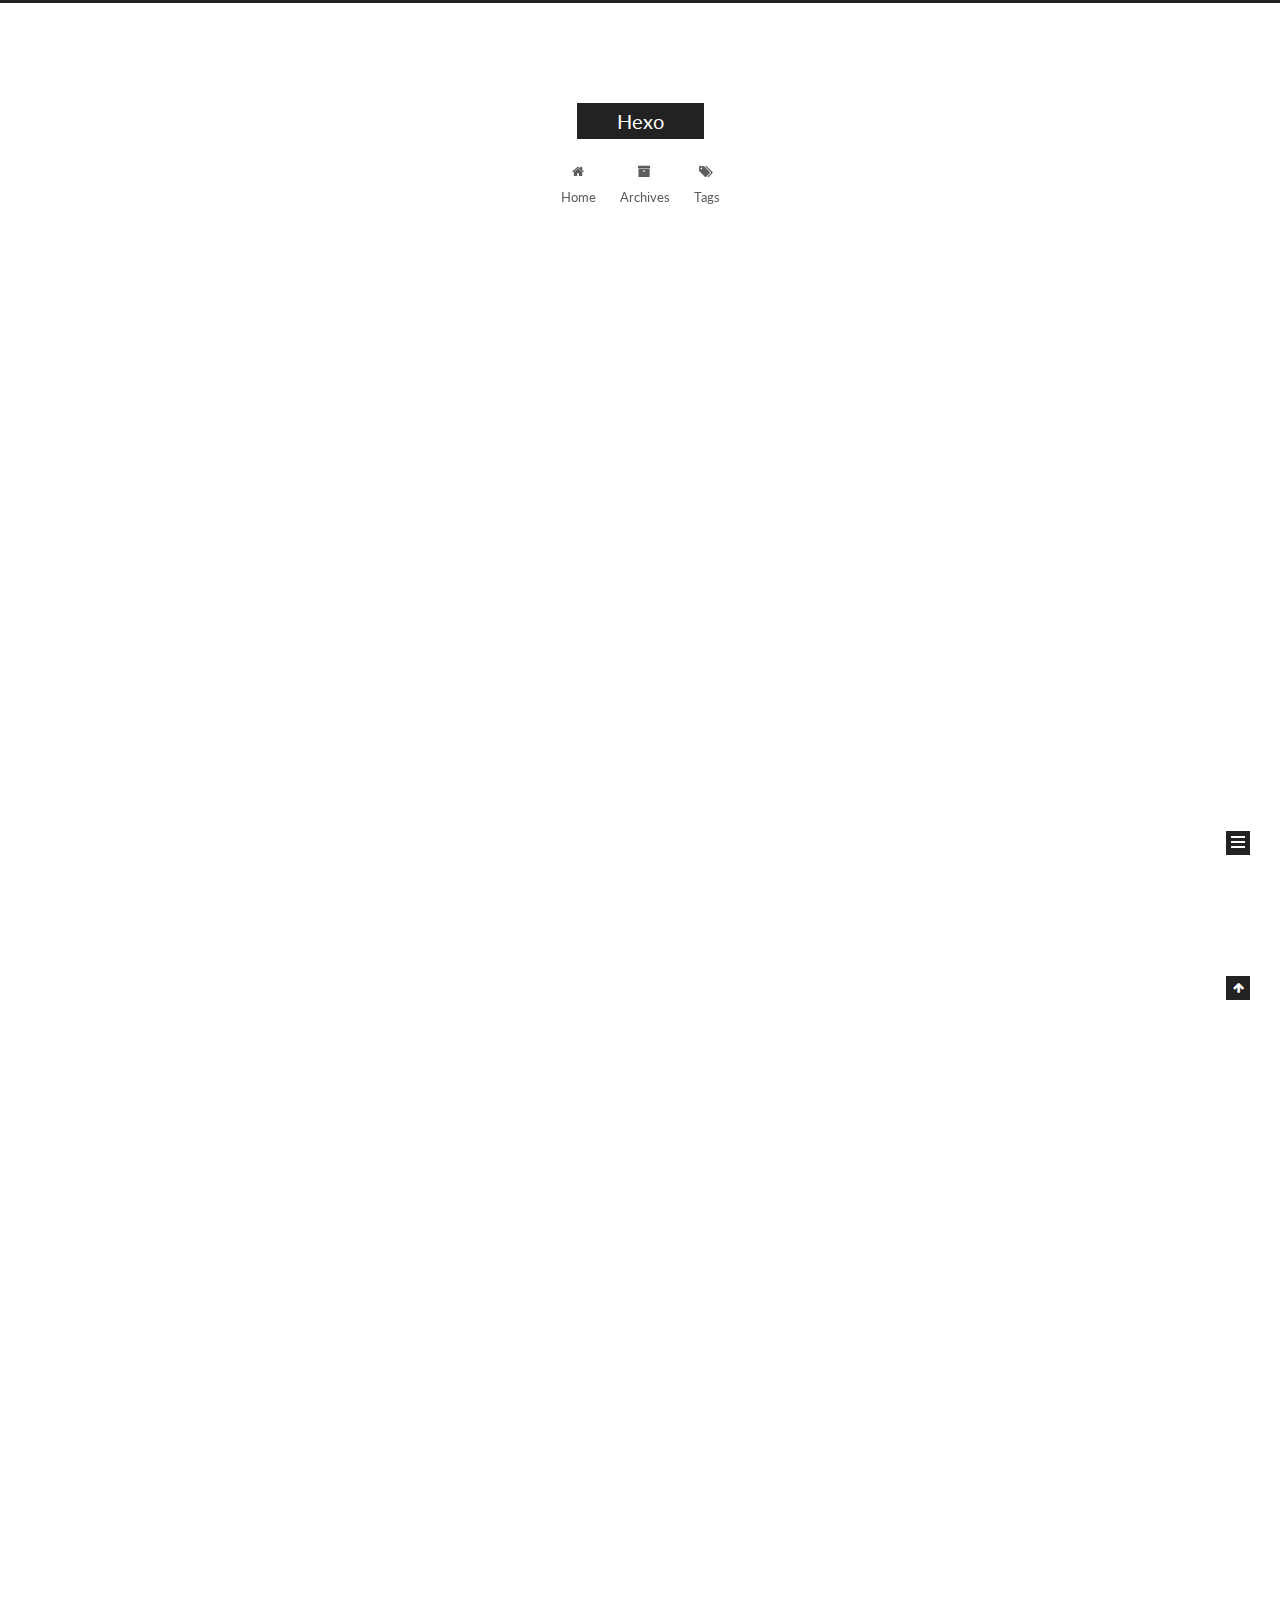
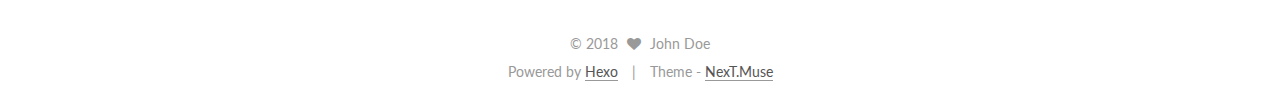
==== commit 325067ae: "Site updated: 2018-07-31 15:19:25" ====
--- a/index.html
+++ b/index.html
@@ -260,6 +260,126 @@
   
   
   <div class="post-block">
+    <link itemprop="mainEntityOfPage" href="http://yoursite.com/2018/07/31/my-first-article/">
+
+    <span hidden itemprop="author" itemscope itemtype="http://schema.org/Person">
+      <meta itemprop="name" content="John Doe">
+      <meta itemprop="description" content="">
+      <meta itemprop="image" content="/images/avatar.gif">
+    </span>
+
+    <span hidden itemprop="publisher" itemscope itemtype="http://schema.org/Organization">
+      <meta itemprop="name" content="Hexo">
+    </span>
+
+    
+      <header class="post-header">
+
+        
+        
+          <h1 class="post-title" itemprop="name headline">
+                
+                <a class="post-title-link" href="/2018/07/31/my-first-article/" itemprop="url">my first article</a></h1>
+        
+
+        <div class="post-meta">
+          <span class="post-time">
+            
+              <span class="post-meta-item-icon">
+                <i class="fa fa-calendar-o"></i>
+              </span>
+              
+                <span class="post-meta-item-text">Posted on</span>
+              
+              <time title="Post created" itemprop="dateCreated datePublished" datetime="2018-07-31T15:09:46+08:00">
+                2018-07-31
+              </time>
+            
+
+            
+
+            
+          </span>
+
+          
+
+          
+            
+          
+
+          
+          
+
+          
+
+          
+
+          
+
+        </div>
+      </header>
+    
+
+    
+    
+    
+    <div class="post-body" itemprop="articleBody">
+
+      
+      
+
+      
+        
+          
+            <p>这是我第一篇博文，我希望能够向你们展示一些东西！</p>
+
+          
+        
+      
+    </div>
+    
+    
+    
+
+    
+
+    
+
+    
+
+    <footer class="post-footer">
+      
+
+      
+
+      
+
+      
+      
+        <div class="post-eof"></div>
+      
+    </footer>
+  </div>
+  
+  
+  
+  </article>
+
+
+    
+      
+
+  
+
+  
+  
+  
+
+  <article class="post post-type-normal" itemscope itemtype="http://schema.org/Article">
+  
+  
+  
+  <div class="post-block">
     <link itemprop="mainEntityOfPage" href="http://yoursite.com/2018/07/30/hello-world/">
 
     <span hidden itemprop="author" itemscope itemtype="http://schema.org/Person">
@@ -421,7 +541,7 @@
           
             <div class="site-state-item site-state-posts">
               <a href="/archives/">
-                <span class="site-state-item-count">1</span>
+                <span class="site-state-item-count">2</span>
                 <span class="site-state-item-name">posts</span>
               </a>
             </div>
--- a/css/main.css
+++ b/css/main.css
@@ -1807,7 +1807,7 @@
   width: 4px;
   height: 4px;
   border-radius: 50%;
-  background: #feff79;
+  background: #ff6fe7;
 }
 .links-of-blogroll {
   font-size: 13px;
